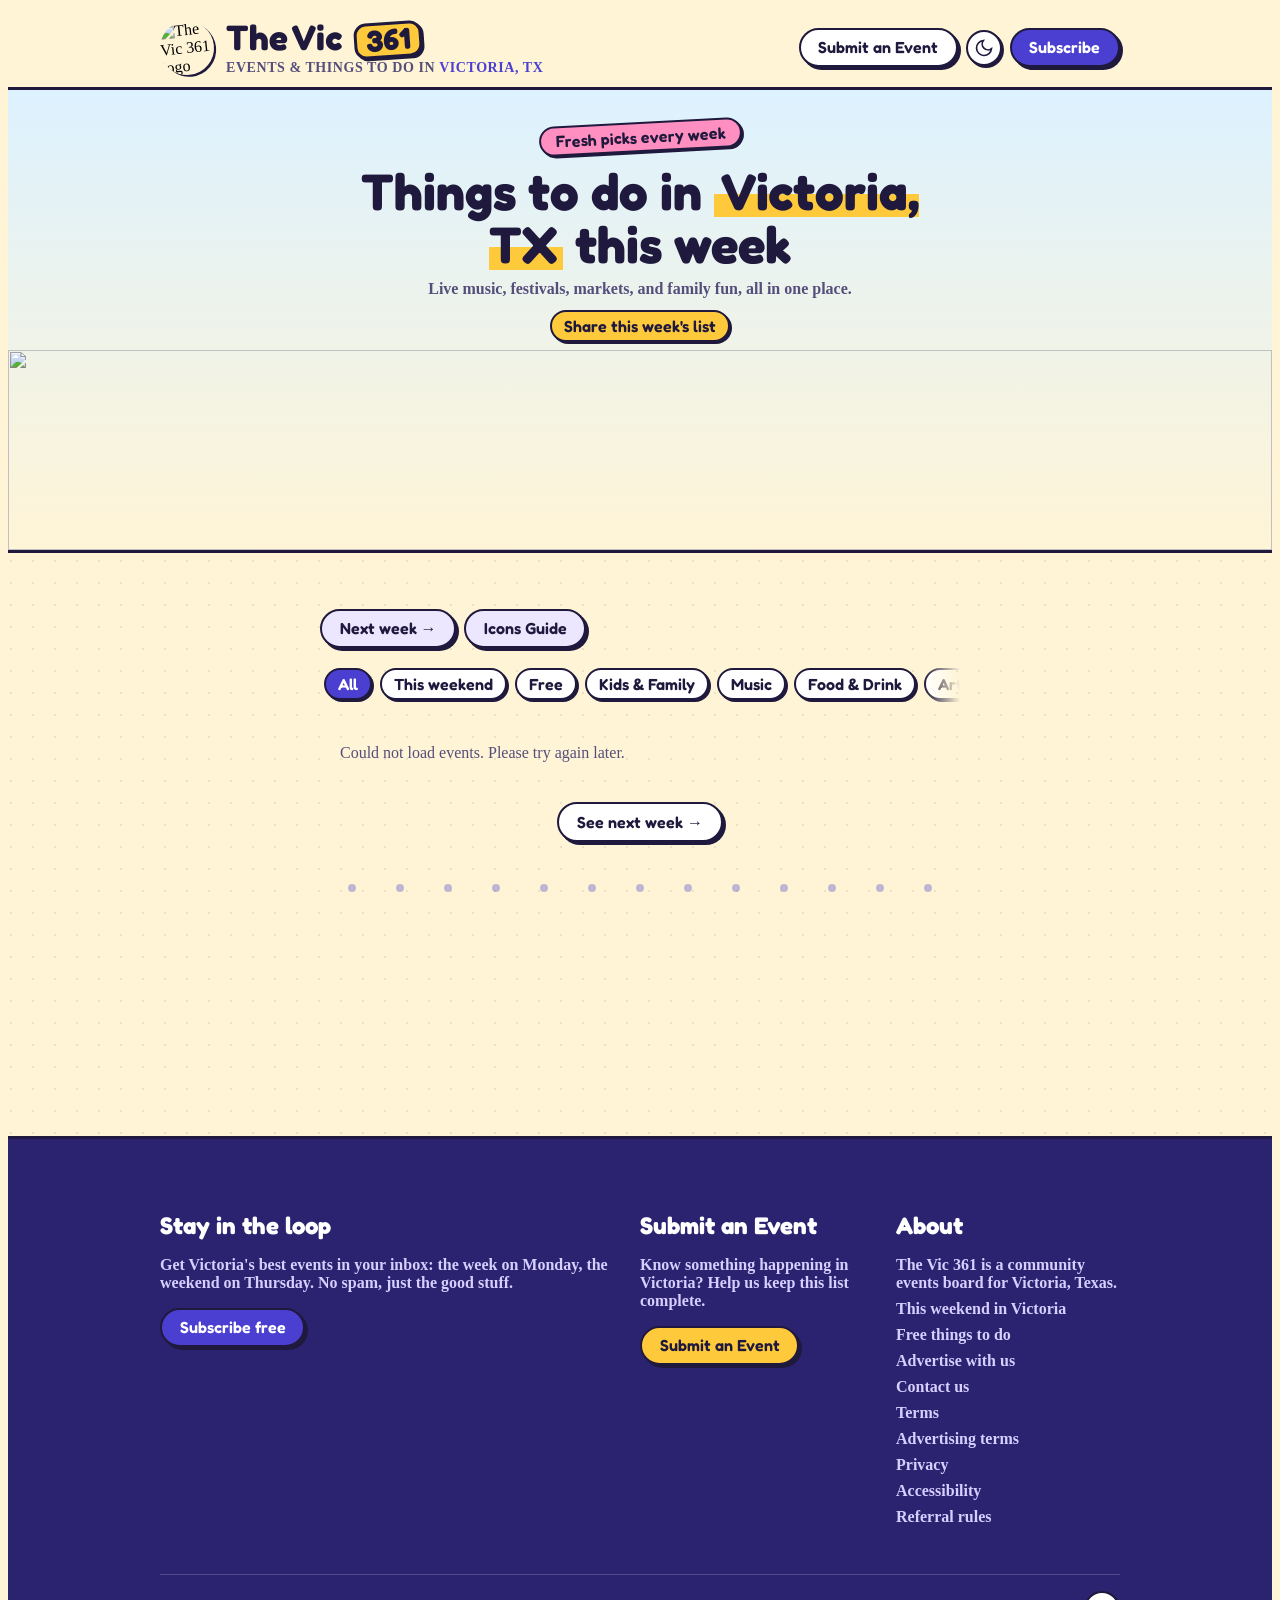
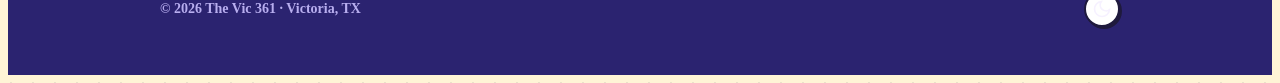
==== docs/index.html @ aa18e0d9 "Show the newsletter's reach under every signup Every page's footer signup now says "Join 840+ Victor" ====
<!DOCTYPE html>
<html lang="en">
<head>
<!-- Google tag (gtag.js); same snippet as server/seo.js GA_SNIPPET -->
<script async src="https://www.googletagmanager.com/gtag/js?id=G-52YHD3X3C2"></script>
<script>window.dataLayer=window.dataLayer||[];function gtag(){dataLayer.push(arguments);}gtag('js',new Date());(function(){var k=new URLSearchParams();new URLSearchParams(location.search).forEach(function(v,n){if(/^(utm_[a-z]+|gclid)$/.test(n))k.append(n,v);});var q=k.toString();gtag('config','G-52YHD3X3C2',{page_location:location.origin+location.pathname+(q?'?'+q:'')});})();</script>
<meta charset="UTF-8">
<meta name="viewport" content="width=device-width, initial-scale=1.0">
<title>The Vic 361 — Events & Things To Do in Victoria, TX</title>
<meta name="description" content="Find events and things to do in Victoria, TX. Live music, family activities, farmers markets, art shows, new restaurants, and more happening this week in the 361.">
<link rel="canonical" href="https://www.thevic361.com/">

<!-- Open Graph -->
<meta property="og:type" content="website">
<meta property="og:title" content="The Vic 361 — Events & Things To Do in Victoria, TX">
<meta property="og:description" content="Your guide to what's happening in Victoria, TX this week. Live music, family events, markets, art shows, and more.">
<meta property="og:url" content="https://www.thevic361.com/">
<meta property="og:site_name" content="The Vic 361">
<meta property="og:locale" content="en_US">

<!-- Twitter Card -->
<meta name="twitter:card" content="summary_large_image">
<meta name="twitter:title" content="The Vic 361 — Events & Things To Do in Victoria, TX">
<meta name="twitter:description" content="Your guide to what's happening in Victoria, TX this week.">
<meta name="twitter:image" content="https://www.thevic361.com/og-image.png">
<meta property="og:image" content="https://www.thevic361.com/og-image.png">
<meta property="og:image:width" content="1200">
<meta property="og:image:height" content="630">

<!-- Favicon -->
<link rel="icon" type="image/svg+xml" href="./favicon.svg">
<link rel="icon" type="image/png" sizes="32x32" href="./favicon-32.png">
<link rel="apple-touch-icon" sizes="180x180" href="./apple-touch-icon.png">

<!-- Fonts -->
<link rel="preconnect" href="https://fonts.googleapis.com">
<link rel="preconnect" href="https://fonts.gstatic.com" crossorigin>
<!-- Fonts load without blocking first paint; text shows in the fallback face until they arrive. -->
<link rel="stylesheet" href="https://fonts.googleapis.com/css2?family=Fredoka:wght@400..700&family=Nunito:ital,wght@0,400..900;1,400..900&display=swap" media="print" onload="this.media='all'">
<noscript><link rel="stylesheet" href="https://fonts.googleapis.com/css2?family=Fredoka:wght@400..700&family=Nunito:ital,wght@0,400..900;1,400..900&display=swap"></noscript>

<!-- Styles -->
<link rel="stylesheet" href="./base.css">
<link rel="stylesheet" href="./style.css">
<!-- Saved light/dark choice; same as server/seo.js THEME_SCRIPT -->
<script>(function(){var d=document.documentElement,K='vic361-theme';try{var t=localStorage.getItem(K);if(t==='dark'||t==='light')d.setAttribute('data-theme',t);}catch(e){}function cur(){return d.getAttribute('data-theme')||(window.matchMedia&&matchMedia('(prefers-color-scheme: dark)').matches?'dark':'light');}function label(){var l='Switch to '+(cur()==='dark'?'light':'dark')+' mode';document.querySelectorAll('[data-theme-toggle]').forEach(function(b){b.setAttribute('aria-label',l);});}document.addEventListener('click',function(e){var b=e.target&&e.target.closest&&e.target.closest('[data-theme-toggle]');if(!b)return;var n=cur()==='dark'?'light':'dark';d.setAttribute('data-theme',n);try{localStorage.setItem(K,n);}catch(e2){}label();});document.addEventListener('DOMContentLoaded',label);})();</script>
</head>
<body>
  <a class="skip-link" href="#main">Skip to content</a>

  <!-- ═══ HEADER ═══ -->
  <header class="site-header" id="site-header">
    <div class="container header-inner">
      <div class="logo-group">
        <!-- Bluebonnet badge logo (light + dark variants; CSS swaps based on theme) -->
        <img src="./logo.png" width="48" height="48" alt="The Vic 361 logo" class="site-logo site-logo--light" />
        <img src="./logo-dark.png" width="48" height="48" alt="" aria-hidden="true" class="site-logo site-logo--dark" />
        <div>
          <div class="site-title">The Vic <span>361</span></div>
          <div class="tagline">Events & Things To Do in <span class="tagline-accent">Victoria, TX</span></div>
        </div>
      </div>

      <div class="header-actions">
        <a href="/submit" class="btn btn--outline desktop-submit">Submit an Event</a>
        <a href="/submit" class="btn btn--outline mobile-submit" aria-label="Submit an event">+ Event</a>
        <button type="button" class="theme-toggle" data-theme-toggle aria-label="Switch color theme" title="Toggle dark mode">
          <svg class="theme-icon theme-icon--moon" width="20" height="20" viewBox="0 0 24 24" fill="none" stroke="currentColor" stroke-width="2" aria-hidden="true"><path d="M21 12.79A9 9 0 1 1 11.21 3 7 7 0 0 0 21 12.79z"/></svg>
          <svg class="theme-icon theme-icon--sun" width="20" height="20" viewBox="0 0 24 24" fill="none" stroke="currentColor" stroke-width="2" aria-hidden="true"><circle cx="12" cy="12" r="5"/><path d="M12 1v2M12 21v2M4.22 4.22l1.42 1.42M18.36 18.36l1.42 1.42M1 12h2M21 12h2M4.22 19.78l1.42-1.42M18.36 5.64l1.42-1.42"/></svg>
        </button>
        <a href="/subscribe" class="btn btn--primary">Subscribe</a>
      </div>
    </div>
  </header>

  <!-- ═══ BROWSE NAV ═══ (filled in by the server; see server/seo.js) -->
  <!--NAV-->

  <!-- ═══ HERO ═══ -->
  <section class="hero">
    <div class="container hero-inner">
      <span class="hero-kicker">Fresh picks every week</span>
      <h1 class="hero-title">Things to do in <mark>Victoria, TX</mark> this week</h1>
      <p class="hero-sub">Live music, festivals, markets, and family fun, all in one place.</p>
      <p class="hero-share"><button type="button" class="share-btn share-btn--list" data-share-url="https://www.thevic361.com/" data-share-text="Things to do in Victoria, TX this week" data-track="share_list">Share this week's list</button></p>
    </div>
    <img class="hero-art hero-art--day" src="./skyline.svg" width="2800" height="260" alt="" aria-hidden="true">
    <img class="hero-art hero-art--night" src="./skyline-night.svg" width="2800" height="260" alt="" aria-hidden="true" loading="lazy">
  </section>

  <!-- ═══ MAIN ═══ -->
  <main class="main-content" id="main">
    <div class="container container--narrow">

      <!-- Last updated -->
      <p class="last-updated" id="last-updated"></p>

      <!-- One row of buttons above the list: Skip to Today (app.js shows it
           when today isn't Monday), Next week, and the icon key, which opens
           as a panel over the list so the row doesn't jump. -->
      <div class="top-actions">
        <span id="skip-today-bar" hidden></span>
        <a class="btn btn--outline" href="/next-week">Next week →</a>
        <!--COMING_UP_LINK-->
      <details class="icon-guide">
        <summary class="btn btn--outline">Icons Guide</summary>
        <div class="legend-inner">
          <span class="legend-item"><svg class="ico icon" aria-hidden="true" focusable="false"><use href="./icons.svg#i-food"></use></svg> Food</span>
          <span class="legend-item"><svg class="ico icon" aria-hidden="true" focusable="false"><use href="./icons.svg#i-music"></use></svg> Music</span>
          <span class="legend-item"><svg class="ico icon" aria-hidden="true" focusable="false"><use href="./icons.svg#i-family"></use></svg> Family</span>
          <span class="legend-item"><svg class="ico icon" aria-hidden="true" focusable="false"><use href="./icons.svg#i-drinks"></use></svg> 21+</span>
          <span class="legend-item"><svg class="ico icon" aria-hidden="true" focusable="false"><use href="./icons.svg#i-arts"></use></svg> Arts</span>
          <span class="legend-item"><svg class="ico icon" aria-hidden="true" focusable="false"><use href="./icons.svg#i-shopping"></use></svg> Shopping</span>
          <span class="legend-item"><svg class="ico icon" aria-hidden="true" focusable="false"><use href="./icons.svg#i-outdoors"></use></svg> Outdoors</span>
          <span class="legend-item"><svg class="ico icon" aria-hidden="true" focusable="false"><use href="./icons.svg#i-community"></use></svg> Community</span>
          <span class="legend-item"><svg class="ico icon" aria-hidden="true" focusable="false"><use href="./icons.svg#i-free"></use></svg> Free</span>
        </div>
      </details>
      </div>

      <!-- Events rendered here by JS -->
      <div id="events-container">
        <p class="loading-message">Loading events...</p>
      </div>
      <p class="week-nav week-nav--next"><a class="btn btn--outline" href="/next-week">See next week →</a></p>

      <!-- ═══ COMING UP ═══ (big events after this week; server/seo.js renderComingUp) -->
      <!--COMING_UP-->

      <hr class="section-sep">

      <!-- ═══ NEW & NOTABLE ═══ (hidden until app.js has items for it) -->
      <section id="new-notable" hidden>
        <h2 class="section-heading">New &amp; Notable</h2>
        <ul class="notable-list" id="notable-list" role="list">
          <!-- rendered by JS -->
        </ul>
        <hr class="section-sep">
      </section>

      <!-- ═══ SPONSOR ═══ -->
      <section id="sponsor-section">
        <!-- rendered by JS -->
      </section>

    </div>
  </main>

  <!-- ═══ FOOTER ═══ -->
  <footer class="site-footer" id="subscribe">
    <div class="container">
      <div class="footer-grid">

        <div class="footer-section">
          <h3>Stay in the loop</h3>
          <p>Get Victoria's best events in your inbox: the week on Monday, the weekend on Thursday. No spam, just the good stuff.</p>
          <!--REACH-->
          <!--SIGNUP_START-->
          <a href="/subscribe" class="btn btn--primary">Subscribe free</a>
          <!--SIGNUP_END-->
        </div>

        <div class="footer-section" id="submit">
          <h3>Submit an Event</h3>
          <p>Know something happening in Victoria? Help us keep this list complete.</p>
          <a href="/submit" class="btn btn--outline">Submit an Event</a>
        </div>

        <div class="footer-section">
          <h3>About</h3>
          <ul class="footer-links" role="list">
            <li><a href="/about">The Vic 361 is a community events board for Victoria, Texas.</a></li>
            <li><a href="/this-weekend">This weekend in Victoria</a></li>
            <li><a href="/free-things-to-do">Free things to do</a></li>
            <li><a href="/advertise">Advertise with us</a></li>
            <li><a href="/contact">Contact us</a></li>
            <li><a href="/terms">Terms</a></li>
            <li><a href="/advertising-terms">Advertising terms</a></li>
            <li><a href="/privacy">Privacy</a></li>
            <li><a href="/accessibility">Accessibility</a></li>
            <li><a href="/referral-rules">Referral rules</a></li>

          </ul>
        </div>

      </div>

      <div class="footer-bottom">
        <span>&copy; <span data-year>2026</span> The Vic 361 · Victoria, TX</span>
        <button type="button" class="theme-toggle" data-theme-toggle aria-label="Switch color theme" title="Toggle dark mode">
          <svg class="theme-icon theme-icon--moon" width="20" height="20" viewBox="0 0 24 24" fill="none" stroke="currentColor" stroke-width="2" aria-hidden="true"><path d="M21 12.79A9 9 0 1 1 11.21 3 7 7 0 0 0 21 12.79z"/></svg>
          <svg class="theme-icon theme-icon--sun" width="20" height="20" viewBox="0 0 24 24" fill="none" stroke="currentColor" stroke-width="2" aria-hidden="true"><circle cx="12" cy="12" r="5"/><path d="M12 1v2M12 21v2M4.22 4.22l1.42 1.42M18.36 18.36l1.42 1.42M1 12h2M21 12h2M4.22 19.78l1.42-1.42M18.36 5.64l1.42-1.42"/></svg>
        </button>

      </div>
    </div>
  </footer>

  <script src="./app.js"></script>
  <script src="./pixel.js" defer></script>
  <script src="./track.js" defer></script>
  <script src="./turnstile.js" defer></script>
  <script src="./scrollfade.js" defer></script>
</body>
</html>
---- docs/style.css ----
/* style.css — The Vic 361 */

/* ─── TYPE SCALE ─── */
:root {
  --text-xs:   clamp(0.75rem,  0.7rem  + 0.25vw, 0.875rem);
  --text-sm:   clamp(0.875rem, 0.8rem  + 0.35vw, 1rem);
  --text-base: clamp(1rem,     0.95rem + 0.25vw, 1.125rem);
  --text-lg:   clamp(1.125rem, 1rem    + 0.75vw, 1.5rem);
  --text-xl:   clamp(1.5rem,   1.2rem  + 1.25vw, 2.25rem);
  --text-2xl:  clamp(2rem,     1.2rem  + 2.5vw,  3.5rem);

  /* SPACING */
  --space-1:  0.25rem;
  --space-2:  0.5rem;
  --space-3:  0.75rem;
  --space-4:  1rem;
  --space-5:  1.25rem;
  --space-6:  1.5rem;
  --space-8:  2rem;
  --space-10: 2.5rem;
  --space-12: 3rem;
  --space-16: 4rem;
  --space-20: 5rem;
  --space-24: 6rem;
  --space-32: 8rem;

  /* RADIUS */
  --radius-sm: 0.375rem;
  --radius-md: 0.5rem;
  --radius-lg: 0.75rem;
  --radius-xl: 1rem;
  --radius-full: 9999px;

  /* TRANSITIONS */
  --transition-interactive: 180ms cubic-bezier(0.16, 1, 0.3, 1);

  /* CONTENT WIDTHS */
  --content-narrow: 640px;
  --content-default: 760px;
  --content-wide: 960px;

  /* FONTS */
  --font-display: 'Fredoka', 'Baloo 2', 'Trebuchet MS', sans-serif;
  --font-body: 'Nunito', 'Helvetica Neue', Arial, sans-serif;
}

/* ─── LIGHT MODE (default) — Cartoon bluebonnet palette ─── */
:root, [data-theme="light"] {
  --color-bg:             #FFF4D6;
  --color-surface:        #FFFFFF;
  --color-surface-2:      #FFFFFF;
  --color-surface-offset: #FFE9B0;
  --color-divider:        #E8D9AE;
  --color-border:         #1F1A3D;

  --color-text:           #1F1A3D;
  --color-text-muted:     #554E7A;
  --color-text-faint:     #6B6490;
  --color-text-inverse:   #FFFFFF;

  --color-primary:        #4B3FD1;
  --color-primary-hover:  #3A2FB8;
  --color-primary-active: #2E2596;
  --color-primary-light:  #E6E2FF;

  --color-accent:         #FF7A3D;
  --color-accent-hover:   #F0662A;

  --color-success:        #2FA876;
  --color-warning:        #E8A317;
  --color-error:          #D93A5C;

  /* Cartoon identity: one ink color for outlines and hard drop shadows,
     plus a sticker palette (bluebonnet, sunshine, sunset, cactus, sky). */
  --ink:          #1F1A3D;
  --dot:          rgba(31, 26, 61, 0.09);
  --sun:          #FFC93C;
  --sun-light:    #FFF0BF;
  --sunset:       #FF7A3D;
  --pink:         #FF8FC0;
  --pink-light:   #FFE0EE;
  --cactus:       #3DBE8B;
  --cactus-light: #D5F5E6;
  --sky:          #8FD3FF;
  --sky-light:    #DDF2FF;
  --lilac:        #B9A6FF;
  --lilac-light:  #ECE6FF;
  --coral:        #FF8A80;
  --card:         #FFFFFF;

  --shadow-sm: 2px 2px 0 var(--ink);
  --shadow-md: 4px 4px 0 var(--ink);
  --shadow-lg: 6px 6px 0 var(--ink);
}

/* ─── DARK MODE ─── */
[data-theme="dark"] {
  --color-bg:             #17142E;
  --color-surface:        #242048;
  --color-surface-2:      #2C2756;
  --color-surface-offset: #2C2756;
  --color-divider:        #3A3468;
  --color-border:         #07051A;

  --color-text:           #F6F1FF;
  --color-text-muted:     #C4BCEB;
  --color-text-faint:     #A9A0D6;
  --color-text-inverse:   #17142E;

  --color-primary:        #9D92FF;
  --color-primary-hover:  #B3AAFF;
  --color-primary-active: #C8C1FF;
  --color-primary-light:  #332D66;

  --color-accent:         #FF9561;
  --color-accent-hover:   #FFAA7D;

  --color-success:        #5FD3A2;
  --color-warning:        #F5C04A;
  --color-error:          #FF7092;

  --ink:          #07051A;
  --dot:          rgba(255, 255, 255, 0.05);
  --sun:          #FFC93C;
  --sun-light:    #3D3420;
  --sunset:       #FF8A55;
  --pink:         #FF8FC0;
  --pink-light:   #432A48;
  --cactus:       #3DBE8B;
  --cactus-light: #1F3E3A;
  --sky:          #8FD3FF;
  --sky-light:    #22385A;
  --lilac:        #B9A6FF;
  --lilac-light:  #332D66;
  --coral:        #FF8A80;
  --card:         #242048;

  --shadow-sm: 2px 2px 0 var(--ink);
  --shadow-md: 4px 4px 0 var(--ink);
  --shadow-lg: 6px 6px 0 var(--ink);
}

/* System preference fallback */
@media (prefers-color-scheme: dark) {
  :root:not([data-theme]) {
    --color-bg:             #17142E;
    --color-surface:        #242048;
    --color-surface-2:      #2C2756;
    --color-surface-offset: #2C2756;
    --color-divider:        #3A3468;
    --color-border:         #07051A;

    --color-text:           #F6F1FF;
    --color-text-muted:     #C4BCEB;
    --color-text-faint:     #A9A0D6;
    --color-text-inverse:   #17142E;

    --color-primary:        #9D92FF;
    --color-primary-hover:  #B3AAFF;
    --color-primary-active: #C8C1FF;
    --color-primary-light:  #332D66;

    --color-accent:         #FF9561;
    --color-accent-hover:   #FFAA7D;

    --color-success:        #5FD3A2;
    --color-warning:        #F5C04A;
    --color-error:          #FF7092;

    --ink:          #07051A;
    --dot:          rgba(255, 255, 255, 0.05);
    --sun:          #FFC93C;
    --sun-light:    #3D3420;
    --sunset:       #FF8A55;
    --pink:         #FF8FC0;
    --pink-light:   #432A48;
    --cactus:       #3DBE8B;
    --cactus-light: #1F3E3A;
    --sky:          #8FD3FF;
    --sky-light:    #22385A;
    --lilac:        #B9A6FF;
    --lilac-light:  #332D66;
    --coral:        #FF8A80;
  --coral:        #FF8A80;
    --card:         #242048;

    --shadow-sm: 2px 2px 0 var(--ink);
    --shadow-md: 4px 4px 0 var(--ink);
    --shadow-lg: 6px 6px 0 var(--ink);
  }
}

/* ─── LAYOUT ─── */
.container {
  width: 100%;
  max-width: var(--content-wide);
  margin: 0 auto;
  padding-inline: var(--space-5);
}

.container--narrow {
  max-width: var(--content-narrow);
}

/* ─── HEADER ─── */
.site-header {
  position: sticky;
  top: 0;
  z-index: 50;
  background: var(--color-bg);
  border-bottom: 1px solid var(--color-divider);
  transition: box-shadow 0.3s ease;
}

.site-header.scrolled {
  box-shadow: var(--shadow-sm);
}

.header-inner {
  display: flex;
  align-items: center;
  justify-content: space-between;
  gap: var(--space-4);
  padding-block: var(--space-3);
}

.logo-group {
  display: flex;
  align-items: center;
  gap: var(--space-3);
}

.logo-group svg,
.logo-group .site-logo {
  display: inline-block;
  flex-shrink: 0;
}

.site-logo {
  width: 48px;
  height: 48px;
  object-fit: contain;
}

/* Logo theme variants — show light by default, dark when theme is dark.
   Use !important to win specificity battles with .logo-group .site-logo. */
.site-logo--dark { display: none !important; }
.site-logo--light { display: inline-block !important; }
[data-theme="dark"] .site-logo--light { display: none !important; }
[data-theme="dark"] .site-logo--dark { display: inline-block !important; }
@media (prefers-color-scheme: dark) {
  :root:not([data-theme]) .site-logo--light { display: none !important; }
  :root:not([data-theme]) .site-logo--dark { display: inline-block !important; }
}

.site-title {
  font-family: var(--font-display);
  font-size: var(--text-xl);
  font-weight: 700;
  letter-spacing: -0.02em;
  line-height: 1;
  color: var(--color-text);
  font-variation-settings: "opsz" 96, "SOFT" 100;
}

.site-title span {
  color: var(--color-primary);
}

.tagline {
  font-size: var(--text-xs);
  color: var(--color-text-muted);
  letter-spacing: 0.04em;
  text-transform: uppercase;
  font-weight: 500;
  display: block;
  margin-top: 2px;
  line-height: 1.1;
}

.tagline-accent {
  color: var(--color-primary);
  font-weight: 600;
}

.header-actions {
  display: flex;
  align-items: center;
  gap: var(--space-2);
}

.btn {
  display: inline-flex;
  align-items: center;
  gap: var(--space-2);
  padding: var(--space-2) var(--space-4);
  border-radius: var(--radius-md);
  font-size: var(--text-sm);
  font-weight: 600;
  text-decoration: none;
  white-space: nowrap;
  line-height: 1.3;
}

.btn--primary {
  background: var(--color-primary);
  color: var(--color-text-inverse);
}

.btn--primary:hover {
  background: var(--color-primary-hover);
}

.btn--outline {
  border: 1px solid var(--color-border);
  color: var(--color-text);
  background: transparent;
}

.btn--outline:hover {
  border-color: var(--color-primary);
  color: var(--color-primary);
}

.btn--ghost {
  color: var(--color-text-muted);
  padding: var(--space-2);
}

.btn--ghost:hover {
  color: var(--color-primary);
}

.theme-toggle {
  display: flex;
  align-items: center;
  justify-content: center;
  width: 36px;
  height: 36px;
  border-radius: var(--radius-md);
  color: var(--color-text-muted);
  background: transparent;
}

.theme-toggle:hover {
  color: var(--color-primary);
  background: var(--color-surface-offset);
}

/* ─── ICON LEGEND ─── */
.icon-legend {
  background: var(--color-surface);
  border-bottom: 1px solid var(--color-divider);
  padding-block: var(--space-2);
  position: sticky;
  top: var(--header-height, 56px);
  z-index: 40;
}

.legend-label {
  font-size: var(--text-xs);
  font-weight: 600;
  color: var(--color-text);
  text-align: center;
  margin-bottom: var(--space-1);
}

@media (min-width: 640px) {
  .legend-label { display: none; }
  .legend-inner::before {
    content: "Icon Guide:";
    font-weight: 600;
    color: var(--color-text);
    margin-right: var(--space-1);
    white-space: nowrap;
  }
}

.legend-inner {
  display: flex;
  flex-wrap: wrap;
  align-items: center;
  justify-content: center;
  gap: var(--space-2) var(--space-3);
  font-size: var(--text-xs);
  color: var(--color-text-muted);
}

@media (min-width: 640px) {
  .legend-inner {
    justify-content: flex-start;
  }
}

.legend-item {
  display: flex;
  align-items: center;
  gap: var(--space-1);
  white-space: nowrap;
}

.legend-item .icon {
  font-size: 0.9rem;
  line-height: 1;
}

/* ─── MAIN CONTENT ─── */
.main-content {
  padding-block: var(--space-8);
  /* A long unbroken token (a pasted ticket URL) would push event lists and
     pages sideways on a phone. */
  overflow-wrap: anywhere;
}

/* ─── DAY SECTIONS ─── */
.day-section {
  margin-bottom: var(--space-10);
}

.day-header {
  display: flex;
  align-items: baseline;
  gap: var(--space-3);
  margin-bottom: var(--space-4);
  padding-bottom: var(--space-2);
  border-bottom: 2px solid var(--color-primary);
}

.day-name {
  font-family: var(--font-display);
  font-size: var(--text-lg);
  font-weight: 700;
  color: var(--color-text);
}

.day-date {
  font-size: var(--text-sm);
  color: var(--color-text-muted);
}

.today-badge {
  display: inline-flex;
  align-items: center;
  padding: var(--space-1) var(--space-3);
  background: var(--color-primary);
  color: var(--color-text-inverse);
  font-size: var(--text-xs);
  font-weight: 700;
  border-radius: var(--radius-full);
  text-transform: uppercase;
  letter-spacing: 0.05em;
}

/* ─── EVENT ENTRIES ─── */
.event-list {
  list-style: none;
  padding: 0;
}

.event-entry {
  display: flex;
  align-items: flex-start;
  gap: var(--space-3);
  padding: var(--space-2) 0;
  border-bottom: 1px solid var(--color-divider);
  line-height: 1.5;
  font-size: var(--text-sm);
}

.event-entry:last-child {
  border-bottom: none;
}

.event-icons {
  display: flex;
  flex-wrap: wrap;
  gap: var(--space-1);
  font-size: 1rem;
  flex-shrink: 0;
  padding-top: 0.15em;
  width: 3.5rem;
  align-content: flex-start;
}

.event-details {
  flex: 1;
  min-width: 0;
}

.event-time {
  font-weight: 700;
  color: var(--color-primary);
  font-size: var(--text-xs);
  letter-spacing: 0.02em;
  text-transform: uppercase;
}

.event-name {
  font-weight: 600;
  color: var(--color-text);
}

.event-name a {
  color: inherit;
  text-decoration: none;
}

.event-name a:hover {
  color: var(--color-primary);
  text-decoration: underline;
}

.event-venue {
  color: var(--color-text-muted);
}

.event-venue a {
  color: var(--color-text-muted);
  text-decoration: underline;
  text-decoration-color: var(--color-border);
  text-underline-offset: 2px;
}

.event-venue a:hover {
  color: var(--color-primary);
  text-decoration-color: var(--color-primary);
}

.event-desc {
  color: var(--color-text-faint);
  font-size: var(--text-xs);
  margin-top: 2px;
  line-height: 1.4;
}

.badge {
  display: inline-flex;
  align-items: center;
  padding: 0.1em 0.5em;
  border-radius: var(--radius-sm);
  font-size: var(--text-xs);
  font-weight: 700;
  text-transform: uppercase;
  letter-spacing: 0.04em;
  vertical-align: middle;
  line-height: 1.4;
}

.badge--free {
  background: var(--color-primary-light);
  color: var(--color-primary);
}

.badge--new {
  background: var(--color-accent);
  color: #fff;
}

.badge--coming {
  background: var(--color-primary);
  color: var(--color-text-inverse);
}

/* ─── EMPTY STATE ─── */
.empty-state {
  padding: var(--space-4) 0;
  color: var(--color-text-faint);
  font-size: var(--text-sm);
  font-style: italic;
}

.empty-state a {
  color: var(--color-primary);
  text-decoration: underline;
  font-style: normal;
}

/* ─── NEW & NOTABLE ─── */
.section-heading {
  font-family: var(--font-display);
  font-size: var(--text-xl);
  font-weight: 700;
  color: var(--color-text);
  margin-bottom: var(--space-4);
  padding-bottom: var(--space-2);
  border-bottom: 2px solid var(--color-accent);
}

.notable-list {
  list-style: none;
  padding: 0;
}

.notable-entry {
  display: flex;
  align-items: flex-start;
  gap: var(--space-3);
  padding: var(--space-3) 0;
  border-bottom: 1px solid var(--color-divider);
}

.notable-entry:last-child {
  border-bottom: none;
}

.notable-icon {
  font-size: 1.25rem;
  flex-shrink: 0;
  padding-top: 0.1em;
}

.notable-details {
  flex: 1;
}

.notable-name {
  font-weight: 600;
  color: var(--color-text);
}

.notable-desc {
  color: var(--color-text-muted);
  font-size: var(--text-sm);
  margin-top: var(--space-1);
}

/* ─── SPONSOR ─── */
.sponsor-block {
  margin-block: var(--space-8);
  padding: var(--space-5);
  background: var(--color-surface);
  border: 1px solid var(--color-divider);
  border-radius: var(--radius-lg);
}

.sponsor-label {
  font-size: var(--text-xs);
  text-transform: uppercase;
  letter-spacing: 0.08em;
  color: var(--color-text-faint);
  font-weight: 600;
  margin-bottom: var(--space-2);
}

.sponsor-name {
  font-family: var(--font-display);
  font-size: var(--text-lg);
  font-weight: 700;
  color: var(--color-text);
  margin-bottom: var(--space-2);
}

.sponsor-text {
  color: var(--color-text-muted);
  font-size: var(--text-sm);
  margin-bottom: var(--space-3);
}

.sponsor-address {
  color: var(--color-text-faint);
  font-size: var(--text-xs);
  margin-bottom: var(--space-3);
}

/* An unsold week's slot (houseAdHtml in server/seo.js): dashed, so it
   reads as an open spot rather than someone's ad. */
.sponsor-block--house {
  border: 2px dashed var(--color-primary);
  background: var(--color-primary-light);
}
.sponsor-block--house .sponsor-text { color: var(--color-text); }

/* "Make it a Vic's Pick" under a day with spots left (pickPromptHtml). */
.pick-prompt {
  margin: var(--space-2) 0 var(--space-1);
  font-size: var(--text-xs);
  color: var(--color-text-faint);
  text-align: center;
}
.pick-prompt a { color: var(--color-primary); font-weight: 600; }

/* ─── FOOTER ─── */
.site-footer {
  background: var(--color-surface);
  border-top: 1px solid var(--color-divider);
  padding-block: clamp(var(--space-8), 4vw, var(--space-12));
  overflow-x: hidden;
}

.footer-grid {
  display: grid;
  grid-template-columns: 1fr;
  gap: var(--space-8);
  width: 100%;
  overflow-x: hidden;
}

@media (min-width: 640px) {
  .footer-grid {
    grid-template-columns: 1fr 1fr;
  }
}

@media (min-width: 900px) {
  .footer-grid {
    grid-template-columns: 2fr 1fr 1fr;
  }
  /* Server-rendered pages add a Policies column (seo.js footerHtml). */
  .footer-grid--4 {
    grid-template-columns: 2fr 1fr 1fr 1fr;
  }
}

.footer-section {
  min-width: 0;
  overflow-x: hidden;
}

.footer-section h2,
.footer-section h3 {
  font-family: var(--font-display);
  font-size: var(--text-lg);
  font-weight: 700;
  color: var(--color-text);
  margin-bottom: var(--space-3);
}

.footer-section p {
  color: var(--color-text-muted);
  font-size: var(--text-sm);
  margin-bottom: var(--space-4);
}

.subscribe-form {
  display: flex;
  gap: var(--space-2);
}

.subscribe-form input {
  flex: 1;
  min-width: 0;
  padding: var(--space-2) var(--space-3);
  border: 1px solid var(--color-border);
  border-radius: var(--radius-md);
  background: var(--color-surface-2);
  font-size: var(--text-sm);
}

.subscribe-form input::placeholder {
  color: var(--color-text-faint);
}

.subscribe-form input:focus {
  outline: none;
  border-color: var(--color-primary);
  box-shadow: 0 0 0 3px var(--color-primary-light);
}

.footer-links {
  list-style: none;
  padding: 0;
}

.footer-links li {
  margin-bottom: var(--space-2);
}

.footer-links a {
  color: var(--color-text-muted);
  text-decoration: none;
  font-size: var(--text-sm);
}

.footer-links a:hover {
  color: var(--color-primary);
}

.footer-bottom {
  margin-top: var(--space-8);
  padding-top: var(--space-4);
  border-top: 1px solid var(--color-divider);
  display: flex;
  flex-wrap: wrap;
  justify-content: space-between;
  align-items: center;
  gap: var(--space-3);
  font-size: var(--text-xs);
  color: var(--color-text-faint);
}

.footer-bottom a {
  color: var(--color-text-faint);
  text-decoration: underline;
  text-underline-offset: 2px;
}

.footer-bottom a:hover {
  color: var(--color-primary);
}

/* ─── SEPARATOR ─── */
.section-sep {
  border: none;
  border-top: 1px solid var(--color-divider);
  margin-block: var(--space-8);
}

/* ─── MOBILE NAV ─── */
.mobile-submit {
  display: none;
}

@media (max-width: 639px) {
  .header-inner {
    flex-wrap: nowrap;
  }
  .header-actions {
    margin-left: auto;
    flex-shrink: 0;
  }
  .desktop-submit {
    display: none;
  }
  .mobile-submit {
    display: inline-flex;
  }
  .subscribe-form {
    flex-direction: column;
  }
  .subscribe-form .btn {
    width: 100%;
    justify-content: center;
  }
}

/* ─── LAST UPDATED ─── */
.last-updated {
  font-size: var(--text-xs);
  color: var(--color-text-faint);
  text-align: center;
  margin-bottom: var(--space-6);
}

/* ─── LOADING STATE ─── */
.loading-message {
  text-align: center;
  padding: var(--space-12) 0;
  color: var(--color-text-muted);
  font-size: var(--text-sm);
}

/* ─── GENTLE ENTRANCE ─── */
@keyframes fadeUp {
  from { opacity: 0; transform: translateY(8px); }
  to { opacity: 1; transform: translateY(0); }
}

.day-section {
  animation: fadeUp 0.4s ease both;
}

.day-section:nth-child(2) { animation-delay: 0.05s; }
.day-section:nth-child(3) { animation-delay: 0.1s; }
.day-section:nth-child(4) { animation-delay: 0.15s; }
.day-section:nth-child(5) { animation-delay: 0.2s; }
.day-section:nth-child(6) { animation-delay: 0.25s; }
.day-section:nth-child(7) { animation-delay: 0.3s; }

/* ─── Server-rendered pages (server/seo.js) ─── */
a.logo-group { color: inherit; text-decoration: none; }

.browse-nav {
  border-bottom: 1px solid var(--color-divider);
  background: var(--color-surface);
}
.browse-inner {
  display: flex;
  gap: var(--space-2);
  overflow-x: auto;
  padding-block: var(--space-2);
  scrollbar-width: none;
}
.browse-inner::-webkit-scrollbar { display: none; }
/* Sideways-scrolling rows fade at an edge with more to scroll that way
   (docs/scrollfade.js sets --fade-l / --fade-r). */
.browse-inner, .event-filters {
  --fade-l: 0px;
  --fade-r: 36px;
  -webkit-mask-image: linear-gradient(to right, transparent 0, #000 var(--fade-l), #000 calc(100% - var(--fade-r)), transparent 100%);
  mask-image: linear-gradient(to right, transparent 0, #000 var(--fade-l), #000 calc(100% - var(--fade-r)), transparent 100%);
}
/* Wide screens: the browse links are centered and wrap to a second line
   if they ever need to, instead of scrolling (phones keep the swipeable,
   faded row). */
@media (min-width: 900px) {
  .browse-inner { flex-wrap: wrap; justify-content: center; column-gap: 0; overflow-x: visible; -webkit-mask-image: none; mask-image: none; }
  .browse-nav .browse-inner > a { padding-inline: var(--space-2); }
}
.browse-nav a {
  flex: none;
  padding: var(--space-1) var(--space-3);
  border: 1px solid var(--color-border);
  border-radius: 999px;
  font-size: var(--text-sm);
  color: var(--color-text);
  text-decoration: none;
  white-space: nowrap;
}
.browse-nav a:hover { border-color: var(--color-primary); color: var(--color-primary); }
/* The business link reads as the odd one out, not another event filter. */
.browse-nav a.browse-biz { border-style: dashed; color: var(--color-primary); font-weight: 600; }
.browse-nav a[aria-current="page"] {
  background: var(--color-primary);
  border-color: var(--color-primary);
  color: var(--color-text-inverse);
}

.page-title {
  font-family: var(--font-display);
  font-size: var(--text-2xl);
  line-height: 1.1;
  margin: var(--space-6) 0 var(--space-3);
}
.page-lead {
  font-size: var(--text-lg);
  color: var(--color-text-muted);
  margin-bottom: var(--space-8);
}
.breadcrumbs {
  font-size: var(--text-sm);
  color: var(--color-text-muted);
  margin-top: var(--space-6);
}
.breadcrumbs a { color: inherit; }
.event-facts {
  display: grid;
  grid-template-columns: max-content 1fr;
  gap: var(--space-2) var(--space-4);
  margin-bottom: var(--space-6);
}
.event-facts dt { font-weight: 600; }
.event-facts dd { margin: 0; }
.event-about { margin-bottom: var(--space-6); }
.page-cta {
  margin-top: var(--space-10);
  padding-top: var(--space-6);
  border-top: 1px solid var(--color-divider);
  color: var(--color-text-muted);
}
.page-actions { margin-bottom: var(--space-10); }
.past-notice {
  padding: var(--space-3) var(--space-4);
  border: 1px solid var(--color-border);
  border-radius: 8px;
  background: var(--color-surface-offset);
  margin-bottom: var(--space-6);
}
.ad-packages {
  display: grid;
  grid-template-columns: repeat(auto-fit, minmax(200px, 1fr));
  gap: var(--space-4);
  margin-bottom: var(--space-8);
}
.ad-package {
  border: 1px solid var(--color-border);
  border-radius: 10px;
  background: var(--color-surface);
  padding: var(--space-5);
}
.ad-package h2 { font-family: var(--font-display); font-size: var(--text-lg); margin: 0 0 var(--space-1); }
.ad-price { font-weight: 700; color: var(--color-primary); margin: 0 0 var(--space-3); }
.ad-package ul { margin: 0; padding-left: 1.1em; display: grid; gap: var(--space-2); font-size: var(--text-sm); }
.event-entry--featured {
  background: var(--color-primary-light);
  border-radius: 8px;
  padding-inline: var(--space-3);
}
.badge--featured {
  background: var(--color-primary);
  color: var(--color-text-inverse);
}
.sponsor-section { margin-top: var(--space-8); }

/* ─── Filters, venues, sharing ─── */
.event-filters {
  display: flex;
  gap: var(--space-2);
  overflow-x: auto;
  padding-bottom: var(--space-2);
  margin-bottom: var(--space-4);
  scrollbar-width: none;
}
.event-filters::-webkit-scrollbar { display: none; }
.filter-chip {
  flex: none;
  font: inherit;
  font-size: var(--text-sm);
  padding: var(--space-1) var(--space-3);
  border: 1px solid var(--color-border);
  border-radius: 999px;
  background: var(--color-surface);
  color: var(--color-text);
  cursor: pointer;
}
.filter-chip[aria-pressed="true"] {
  background: var(--color-primary);
  border-color: var(--color-primary);
  color: var(--color-text-inverse);
}
.filter-chip:focus-visible, .share-btn:focus-visible { outline: 2px solid var(--color-primary); outline-offset: 2px; }
.event-actions, .venue-links { display: flex; flex-wrap: wrap; gap: var(--space-2); margin-bottom: var(--space-4); }
.share-row { display: flex; flex-wrap: wrap; align-items: center; gap: var(--space-2); margin-bottom: var(--space-8); }
.share-label { font-size: var(--text-sm); color: var(--color-text-muted); }
.share-btn {
  font: inherit;
  font-size: var(--text-sm);
  padding: var(--space-1) var(--space-3);
  border: 1px solid var(--color-border);
  border-radius: 999px;
  background: none;
  color: var(--color-text);
  text-decoration: none;
  cursor: pointer;
}
.venue-more { margin-bottom: var(--space-8); }
.venue-index { list-style: none; padding: 0; margin: 0 0 var(--space-8); display: grid; gap: var(--space-2); }
.venue-index li { display: flex; flex-wrap: wrap; gap: var(--space-2); align-items: baseline; padding: var(--space-2) 0; border-bottom: 1px solid var(--color-divider); }
.venue-meta { font-size: var(--text-sm); color: var(--color-text-muted); }

/* ─── Newsletter signup (server/newsletter.js) ─── */
.signup-form { display: flex; flex-wrap: wrap; gap: var(--space-2); max-width: 480px; }
.signup-form input[type="email"] {
  flex: 1 1 220px;
  min-width: 0;
  font: inherit;
  padding: var(--space-2) var(--space-3);
  border: 1px solid var(--color-border);
  border-radius: 999px;
  background: var(--color-surface);
  color: var(--color-text);
}
.signup-msg { flex-basis: 100%; margin: 0; font-size: var(--text-sm); color: var(--color-text-muted); min-height: 1.2em; }
/* After a successful signup only the confirmation shows, big enough to notice. */
.signup-form.is-done input, .signup-form.is-done button { display: none; }
.signup-form.is-done .signup-msg { font-size: var(--text-base); font-weight: 800; color: inherit; padding: var(--space-2) 0; }
.hp-field { display: none; }
.visually-hidden { position: absolute; width: 1px; height: 1px; padding: 0; margin: -1px; overflow: hidden; clip: rect(0 0 0 0); white-space: nowrap; border: 0; }

/* ─── Sponsor checkout (server/sponsors.js) ─── */
.ad-buy { margin-top: var(--space-3); align-self: flex-start; }
.co-form { display: grid; gap: var(--space-3); max-width: 560px; }
.co-field { display: grid; gap: var(--space-1); }
.co-field label { font-weight: 600; }
.co-field input, .co-field select, .co-field textarea {
  font: inherit;
  padding: var(--space-2) var(--space-3);
  border: 1px solid var(--color-border);
  border-radius: 8px;
  background: var(--color-surface);
  color: var(--color-text);
}
.co-field [aria-invalid="true"] { border-color: #c0392b; }
.co-hint { font-size: var(--text-sm); color: var(--color-text-muted); margin: 0; }
.co-error { font-size: var(--text-sm); color: #c0392b; margin: 0; }
.co-error--form { font-size: var(--text-base); font-weight: 600; }

/* ═══════════════════════════════════════════════════════════════════════
   CARTOON IDENTITY
   Thick ink outlines, hard offset shadows, sticker colors, rounded type.
   Layered last so it restyles the components above without touching
   their markup (docs/app.js and server/seo.js render the same classes).
   ═══════════════════════════════════════════════════════════════════════ */

body {
  background-color: var(--color-bg);
  background-image: radial-gradient(var(--dot) 1.3px, transparent 1.4px);
  background-size: 22px 22px;
}

h1, h2, h3, .day-name, .section-heading, .page-title, .site-title, .sponsor-name {
  font-family: var(--font-display);
  letter-spacing: 0;
}

/* ─── Header ─── */
.site-header {
  background: var(--color-bg);
  border-bottom: 3px solid var(--ink);
}
.site-header.scrolled { box-shadow: 0 3px 0 var(--ink); }

.logo-group .site-logo {
  width: 54px;
  height: 54px;
  border-radius: 50%;
  box-shadow: var(--shadow-sm);
  transform: rotate(-6deg);
  transition: transform 300ms cubic-bezier(.34, 1.56, .64, 1);
}
.logo-group:hover .site-logo { transform: rotate(8deg) scale(1.06); }

.site-title {
  font-size: var(--text-xl);
  font-weight: 700;
  font-variation-settings: normal;
  white-space: nowrap;
}
.site-title span {
  display: inline-block;
  margin-left: 0.1em;
  padding: 0 0.3em;
  color: var(--ink);
  background: var(--sun);
  border: 3px solid var(--ink);
  border-radius: 0.4em;
  box-shadow: var(--shadow-sm);
  transform: rotate(-4deg);
  font-size: 0.85em;
}
.tagline { font-weight: 700; color: var(--color-text-muted); }
.tagline-accent { color: var(--color-primary); font-weight: 800; }

/* ─── Buttons: chunky, press down on click ─── */
.btn {
  font-family: var(--font-display);
  font-weight: 600;
  font-size: var(--text-sm);
  padding: 0.45em 1.1em;
  border: 2.5px solid var(--ink);
  border-radius: 999px;
  box-shadow: 3px 3px 0 var(--ink);
  transition: transform 120ms ease, box-shadow 120ms ease, background 150ms ease;
}
.btn:hover { transform: translate(-1px, -1px); box-shadow: 4px 4px 0 var(--ink); }
.btn:active { transform: translate(2px, 2px); box-shadow: 1px 1px 0 var(--ink); }
.btn--primary { background: var(--color-primary); color: var(--color-text-inverse); }
.btn--primary:hover { background: var(--color-primary-hover); }
.btn--outline { background: var(--card); color: var(--color-text); border-color: var(--ink); }
.btn--outline:hover { background: var(--sun); color: var(--ink); border-color: var(--ink); }
.btn--ghost { border-color: transparent; box-shadow: none; }
.btn--ghost:hover { box-shadow: none; }

.theme-toggle {
  border: 2.5px solid var(--ink);
  border-radius: 50%;
  background: var(--card);
  color: var(--color-text);
  box-shadow: 2px 2px 0 var(--ink);
}
.theme-toggle:hover { background: var(--sun); color: var(--ink); }

/* ─── Icon legend + browse nav ─── */
.icon-legend {
  background: var(--card);
  border-bottom: 3px solid var(--ink);
}
.legend-inner { font-weight: 700; }
.legend-inner::before { font-family: var(--font-display); }

.browse-nav {
  background: var(--color-surface-offset);
  border-bottom: 3px solid var(--ink);
}
.browse-inner { padding-block: var(--space-3); padding-inline: var(--space-1); }
.browse-nav a, .filter-chip, .share-btn {
  font-family: var(--font-display);
  font-weight: 600;
  border: 2.5px solid var(--ink);
  border-radius: 999px;
  background: var(--card);
  color: var(--color-text);
  box-shadow: 2px 2px 0 var(--ink);
  transition: transform 120ms ease, box-shadow 120ms ease, background 150ms ease;
}
.browse-nav a:hover, .filter-chip:hover, .share-btn:hover {
  border-color: var(--ink);
  color: var(--ink);
  background: var(--sun);
  transform: translate(-1px, -1px);
  box-shadow: 3px 3px 0 var(--ink);
}
.browse-nav a[aria-current="page"], .filter-chip[aria-pressed="true"] {
  background: var(--color-primary);
  border-color: var(--ink);
  color: var(--color-text-inverse);
}
.event-filters { padding: var(--space-1) var(--space-1) var(--space-3); }

/* ─── Homepage hero ─── */
.hero {
  position: relative;
  border-bottom: 3px solid var(--ink);
  background: linear-gradient(180deg, var(--sky-light) 0%, var(--color-bg) 100%);
  overflow: hidden;
}
.hero-inner { text-align: center; padding-top: var(--space-8); }
.hero-kicker {
  display: inline-block;
  font-family: var(--font-display);
  font-weight: 600;
  font-size: var(--text-sm);
  padding: 0.2em 0.9em;
  background: var(--pink);
  color: var(--ink);
  border: 2.5px solid var(--ink);
  border-radius: 999px;
  box-shadow: 2px 2px 0 var(--ink);
  transform: rotate(-3deg);
}
/* Dark mode: a night sky, and the skyline swaps the sun for the moon. */
[data-theme="dark"] .hero { background: linear-gradient(180deg, #1B1640 0%, #2E2766 60%, #4A3D96 100%); }
@media (prefers-color-scheme: dark) {
  :root:not([data-theme]) .hero { background: linear-gradient(180deg, #1B1640 0%, #2E2766 60%, #4A3D96 100%); }
}
[data-theme="dark"] .hero-sub { color: #F6F1FF; }
@media (prefers-color-scheme: dark) { :root:not([data-theme]) .hero-sub { color: #F6F1FF; } }
.hero-title {
  font-size: clamp(2rem, 1.4rem + 2.6vw, 3.2rem);
  font-weight: 700;
  line-height: 1.05;
  margin: var(--space-3) auto var(--space-2);
  max-width: 20ch;
  color: var(--color-text);
}
.hero-title mark {
  background: linear-gradient(transparent 55%, var(--sun) 55%, var(--sun) 92%, transparent 92%);
  color: inherit;
  padding: 0 0.1em;
}
.hero-sub { margin: 0 auto var(--space-2); color: var(--color-text-muted); font-weight: 700; }
/* skyline.svg is extra wide (hills and river run far past the town), so
   object-fit: cover just reveals more countryside on wide screens. The
   height tracks the town's 1200:260 shape on phones so it never crops. */
.hero-art {
  display: block;
  width: 100%;
  height: min(21.7vw, 200px);
  margin-top: var(--space-2);
  object-fit: cover;
  object-position: center bottom;
}

/* ─── Day cards ─── */
.day-section {
  background: var(--card);
  border: 3px solid var(--ink);
  border-radius: 20px;
  box-shadow: var(--shadow-lg);
  margin-bottom: var(--space-8);
  overflow: hidden;
  --day: var(--sun);
  --day-light: var(--sun-light);
}
.day-section:nth-of-type(7n+2) { --day: var(--sky);    --day-light: var(--sky-light); }
.day-section:nth-of-type(7n+3) { --day: var(--pink);   --day-light: var(--pink-light); }
.day-section:nth-of-type(7n+4) { --day: var(--cactus); --day-light: var(--cactus-light); }
.day-section:nth-of-type(7n+5) { --day: var(--sunset); --day-light: var(--sun-light); }
.day-section:nth-of-type(7n+6) { --day: var(--lilac);  --day-light: var(--lilac-light); }
.day-section:nth-of-type(7n+7) { --day: var(--coral);  --day-light: var(--pink-light); }
/* By weekday when the markup says (server/seo.js dayClass, docs/app.js), so
   Saturday is lilac on the site and in the newsletter wherever it sits. */
.day-section.day--d0 { --day: var(--sun);    --day-light: var(--sun-light); }
.day-section.day--d1 { --day: var(--sky);    --day-light: var(--sky-light); }
.day-section.day--d2 { --day: var(--pink);   --day-light: var(--pink-light); }
.day-section.day--d3 { --day: var(--cactus); --day-light: var(--cactus-light); }
.day-section.day--d4 { --day: var(--sunset); --day-light: var(--sun-light); }
.day-section.day--d5 { --day: var(--lilac);  --day-light: var(--lilac-light); }
.day-section.day--d6 { --day: var(--coral);  --day-light: var(--pink-light); }

.day-header {
  margin: 0;
  padding: var(--space-3) var(--space-5);
  background: var(--day);
  border-bottom: 3px solid var(--ink);
  align-items: center;
  flex-wrap: wrap;
}
.day-name { font-size: var(--text-xl); font-weight: 700; color: var(--ink); line-height: 1; }
.day-date {
  font-family: var(--font-display);
  font-weight: 600;
  color: var(--ink);
  background: #fff;
  border: 2.5px solid var(--ink);
  border-radius: 999px;
  padding: 0.05em 0.7em;
}
.today-badge {
  margin-left: var(--space-2);
  vertical-align: middle;
  font-family: var(--font-display);
  font-size: var(--text-sm);
  background: var(--pink);
  color: var(--ink);
  border: 2.5px solid var(--ink);
  border-radius: 999px;
  box-shadow: 2px 2px 0 var(--ink);
  transform: rotate(-6deg);
  animation: wiggle 2.4s ease-in-out infinite;
}
@keyframes wiggle {
  0%, 85%, 100% { transform: rotate(-6deg); }
  90% { transform: rotate(6deg) scale(1.08); }
  95% { transform: rotate(-10deg); }
}

.event-list { padding: var(--space-2) var(--space-4); }
.event-entry {
  padding: var(--space-3) var(--space-2);
  border-bottom: 2px dashed var(--color-divider);
  border-radius: 12px;
  font-size: var(--text-base);
  transition: background 150ms ease;
}
.event-entry:hover { background: var(--day-light); }
.event-entry:hover .event-icons { animation: bounce 500ms ease; }
@keyframes bounce {
  0%, 100% { transform: translateY(0); }
  40% { transform: translateY(-5px); }
  70% { transform: translateY(1px); }
}
.event-icons { font-size: 1.2rem; width: 3.8rem; }
.event-time {
  display: inline-block;
  font-family: var(--font-display);
  font-weight: 600;
  font-size: var(--text-xs);
  color: var(--color-text);
  background: var(--day-light);
  border: 2px solid var(--ink);
  border-radius: 999px;
  padding: 0 0.6em;
  margin-right: 0.2em;
  text-transform: none;
}
.event-name { font-weight: 800; }
.event-name a:hover { color: var(--color-primary); text-decoration: underline wavy var(--sunset); text-underline-offset: 3px; }
.event-desc { font-size: var(--text-sm); color: var(--color-text-muted); }

.event-entry--featured {
  background: var(--sun-light);
  border: 2.5px solid var(--ink);
  box-shadow: var(--shadow-sm);
  padding-inline: var(--space-3);
  margin-block: var(--space-2);
}
.event-entry--featured:hover { background: var(--sun-light); }
/* Share icon on each event in a list (seo.js shareButton / app.js). */
.event-share {
  position: relative;
  flex-shrink: 0;
  /* Top corner, level with the time and title rather than centered on
     the whole entry (which drifts down beside long descriptions). */
  align-self: flex-start;
  margin-top: -4px;
  margin-right: -4px;
  display: inline-grid;
  place-items: center;
  width: 40px;
  height: 40px;
  padding: 0;
  border: 2px solid transparent;
  border-radius: 999px;
  background: none;
  color: var(--color-text);
  cursor: pointer;
  transition: background 150ms ease, color 150ms ease, border-color 150ms ease;
}
.event-share:hover { color: var(--ink); background: var(--sun); border-color: var(--ink); }
.event-share:focus-visible { outline: 2px solid var(--color-primary); outline-offset: 2px; }
.event-share.is-copied::after {
  content: 'Copied';
  position: absolute;
  right: 0;
  bottom: calc(100% + 4px);
  padding: 2px 8px;
  border-radius: 999px;
  background: var(--ink);
  color: #fff;
  font-family: var(--font-display);
  font-size: var(--text-xs);
  white-space: nowrap;
}
.badge {
  font-family: var(--font-display);
  font-weight: 600;
  border: 2px solid var(--ink);
  border-radius: 999px;
  padding: 0 0.6em;
  letter-spacing: 0.02em;
}
.badge--featured { background: var(--sunset); color: var(--ink); }
.badge--featured::before { content: "★ "; }
.badge--free { background: var(--cactus-light); color: var(--color-text); }
.badge--new { background: var(--cactus); color: var(--ink); }
.badge--coming { background: var(--lilac); color: var(--ink); }
.badge--nearby { background: var(--sky-light); color: var(--color-text); }
/* A paid pick's "#ad" at the end of its description (seo.js adTag). */
.event-ad { color: var(--color-text-muted); font-size: var(--text-xs); white-space: nowrap; }

/* ─── Coming up (server/seo.js renderComingUp) ─── */
.coming-up { margin-top: var(--space-6); }
.coming-sub { margin: 0 0 var(--space-3); color: var(--color-text-muted); font-size: var(--text-sm); }
.coming-list {
  list-style: none;
  margin: 0;
  padding: 0;
  display: grid;
  grid-template-columns: repeat(auto-fill, minmax(min(100%, 240px), 1fr));
  gap: var(--space-3);
}
.coming-item a {
  display: flex;
  flex-direction: column;
  gap: 2px;
  height: 100%;
  padding: var(--space-3) var(--space-4);
  border: 2.5px solid var(--ink);
  border-radius: 16px;
  background: var(--card);
  box-shadow: var(--shadow-sm);
  color: var(--color-text);
  text-decoration: none;
  transition: transform 120ms ease, background 150ms ease;
}
.coming-item a:hover { background: var(--sun-light); transform: translate(-1px, -1px); }
.coming-item a:focus-visible { outline: 2px solid var(--color-primary); outline-offset: 2px; }
.coming-date {
  align-self: flex-start;
  font-family: var(--font-display);
  font-weight: 600;
  font-size: var(--text-xs);
  background: var(--lilac);
  color: var(--ink);
  border: 2px solid var(--ink);
  border-radius: 999px;
  padding: 0 0.6em;
}
.coming-name { font-family: var(--font-display); font-weight: 700; font-size: var(--text-base); line-height: 1.25; margin-top: 4px; }
.coming-where { font-size: var(--text-sm); color: var(--color-text-muted); }
.coming-more { margin-top: var(--space-3); }
.coming-more > summary { display: inline-flex; list-style: none; cursor: pointer; }
.coming-more > summary::-webkit-details-marker { display: none; }
.coming-more > .coming-list { margin-top: var(--space-3); }
.coming-more .when-open, .coming-more[open] .when-closed { display: none; }
.coming-more[open] .when-open { display: inline; }

.empty-state { padding: var(--space-4) var(--space-5); font-style: normal; color: var(--color-text-muted); }
.empty-state a { font-weight: 800; }
.empty-state--error { color: var(--color-error); }

.last-updated { font-weight: 700; }
.skip-today-btn { margin-bottom: var(--space-2); }

/* ─── Section headings with a squiggle underline ─── */
.section-heading {
  font-size: var(--text-xl);
  border-bottom: none;
  padding-bottom: 14px;
  background: url("data:image/svg+xml,%3Csvg xmlns='http://www.w3.org/2000/svg' width='40' height='10' viewBox='0 0 40 10'%3E%3Cpath d='M0 5 Q5 0 10 5 T20 5 T30 5 T40 5' fill='none' stroke='%23FF7A3D' stroke-width='3' stroke-linecap='round'/%3E%3C/svg%3E") left bottom / 40px 10px repeat-x;
  background-size: 40px 10px;
  display: inline-block;
}
.section-sep {
  border: 0;
  height: 12px;
  margin-block: var(--space-10);
  background: url("data:image/svg+xml,%3Csvg xmlns='http://www.w3.org/2000/svg' width='48' height='12' viewBox='0 0 48 12'%3E%3Ccircle cx='24' cy='6' r='4' fill='%234B3FD1'/%3E%3C/svg%3E") center / 48px 12px repeat-x;
  opacity: 0.35;
}

.notable-list {
  background: var(--card);
  border: 3px solid var(--ink);
  border-radius: 20px;
  box-shadow: var(--shadow-md);
  padding: var(--space-2) var(--space-5);
}
.notable-entry { border-bottom: 2px dashed var(--color-divider); }
.notable-name { font-weight: 800; }

/* ─── Sponsor: a little coupon ─── */
.sponsor-block {
  position: relative;
  background: var(--sun-light);
  border: 3px dashed var(--ink);
  border-radius: 20px;
  padding: var(--space-6) var(--space-5) var(--space-5);
  transform: rotate(-0.6deg);
}
.sponsor-label {
  position: absolute;
  top: -15px;
  left: var(--space-5);
  margin: 0;
  font-family: var(--font-display);
  font-size: var(--text-xs);
  letter-spacing: 0.04em;
  color: var(--ink);
  background: var(--sunset);
  border: 2.5px solid var(--ink);
  border-radius: 999px;
  padding: 0.1em 0.8em;
  box-shadow: 2px 2px 0 var(--ink);
}
.sponsor-name { font-size: var(--text-xl); }
.sponsor-text { color: var(--color-text); font-size: var(--text-base); }

/* ─── Footer: navy band under the skyline ─── */
.site-footer {
  position: relative;
  /* Room for the skyline that hangs above the footer. */
  margin-top: calc(clamp(60px, 11vw, 130px) + var(--space-10));
  background: #2B2370;
  color: #F6F1FF;
  border-top: 3px solid var(--ink);
  padding-top: clamp(var(--space-8), 4vw, var(--space-12));
  overflow: visible; /* the skyline hangs above the top edge */
  --color-text: #F6F1FF;
  --color-text-muted: #D6CFFF;
  --color-text-faint: #B8AEEF;
  --color-divider: rgba(255, 255, 255, 0.18);
}
.site-footer::before {
  content: "";
  position: absolute;
  left: 0;
  right: 0;
  bottom: 100%;
  height: clamp(60px, 11vw, 130px);
  background: url("/skyline.svg") center bottom / auto 100% no-repeat;
  pointer-events: none;
}
.footer-section h2, .footer-section h3 { color: #fff; font-weight: 700; }
.footer-section p, .footer-links a { color: #D6CFFF; font-weight: 600; }
.footer-links a:hover { color: var(--sun); }
/* The newsletter's reach under the signup (server/seo.js reachHtml). */
.footer-section .site-reach { color: var(--sun); font-weight: 800; font-size: var(--text-base); margin: calc(-1 * var(--space-2)) 0 var(--space-4); }
.footer-bottom { color: #B8AEEF; font-weight: 700; }
.site-footer .btn--outline { background: var(--sun); color: var(--ink); }
.site-footer .btn--outline:hover { background: #fff; }
/* The footer redefines --color-text as light for the navy band, so the
   signup box needs its own dark-on-white colors (light and dark mode). */
.site-footer .signup-form input[type="email"] { background: #fff; color: #1F1A3D; }
.site-footer .signup-form input[type="email"]::placeholder { color: #6B6590; opacity: 1; }

/* ─── Server-rendered pages ─── */
.page-title { font-weight: 700; }
.page-title::after {
  content: "";
  display: block;
  width: 120px;
  height: 10px;
  margin-top: var(--space-2);
  background: url("data:image/svg+xml,%3Csvg xmlns='http://www.w3.org/2000/svg' width='40' height='10' viewBox='0 0 40 10'%3E%3Cpath d='M0 5 Q5 0 10 5 T20 5 T30 5 T40 5' fill='none' stroke='%23FF7A3D' stroke-width='3' stroke-linecap='round'/%3E%3C/svg%3E") left center / 40px 10px repeat-x;
}
.page-lead { font-weight: 600; }
.breadcrumbs a { font-weight: 700; }
.event-facts {
  background: var(--card);
  border: 3px solid var(--ink);
  border-radius: 16px;
  box-shadow: var(--shadow-md);
  padding: var(--space-4) var(--space-5);
}
.event-facts dt { font-family: var(--font-display); }
.past-notice {
  border: 2.5px solid var(--ink);
  border-radius: 14px;
  background: var(--pink-light);
  box-shadow: var(--shadow-sm);
}
.page-cta { border-top: 2px dashed var(--color-divider); }
.ad-package {
  background: var(--card);
  border: 3px solid var(--ink);
  border-radius: 20px;
  box-shadow: var(--shadow-lg);
  border-top: 14px solid var(--sun);
}
.ad-package:nth-child(2) { border-top-color: var(--sky); }
.ad-package:nth-child(3) { border-top-color: var(--pink); }
.ad-price { font-family: var(--font-display); font-size: var(--text-lg); color: var(--color-primary); }
.venue-index li { border-bottom: 2px dashed var(--color-divider); }
.venue-index a { font-weight: 800; }

/* Forms (checkout, signup) */
.co-field input, .co-field select, .co-field textarea, .signup-form input[type="email"] {
  border: 2.5px solid var(--ink);
  background: var(--card);
  box-shadow: inset 2px 2px 0 rgba(31, 26, 61, 0.08);
}
.co-field input:focus, .co-field select:focus, .co-field textarea:focus, .signup-form input[type="email"]:focus {
  outline: 3px solid var(--sun);
  outline-offset: 1px;
}
.co-field label { font-family: var(--font-display); }

/* The entrance animation reads as a little hop now. */
@keyframes fadeUp {
  from { opacity: 0; transform: translateY(14px) scale(0.98); }
  60% { opacity: 1; transform: translateY(-3px) scale(1.005); }
  to { opacity: 1; transform: translateY(0) scale(1); }
}

@media (max-width: 639px) {
  .site-title span { border-width: 2.5px; }
  .day-header { padding: var(--space-3) var(--space-4); }
  .event-list { padding: var(--space-2) var(--space-2); }
  .event-entry { font-size: var(--text-sm); }
  .event-icons { width: 2.8rem; font-size: 1rem; }
  .hero-inner { padding-top: var(--space-6); }
  .logo-group { gap: var(--space-2); }
  .logo-group .site-logo { width: 44px; height: 44px; }
  .tagline { font-size: 0.68rem; }
  .theme-toggle { width: 34px; height: 34px; }
}

/* Plain text links inside page content */
.main-content a:not(.btn):not(.share-btn) {
  color: var(--color-primary);
  font-weight: 700;
  text-decoration-thickness: 2px;
  text-underline-offset: 3px;
}
.main-content a:not(.btn):not(.share-btn):hover { text-decoration-style: wavy; text-decoration-color: var(--sunset); }
.event-name a, .event-venue a { font-weight: inherit; }
.event-name a { color: inherit !important; text-decoration: none; }

/* Cartoon category icons (docs/icons.svg) */
.ico { display: inline-block; width: 1.5em; height: 1.5em; vertical-align: middle; flex: none; }
.event-icons { display: flex; flex-wrap: wrap; gap: 3px; width: 3.7rem; }
.event-icons .ico { width: 27px; height: 27px; }
.legend-item .ico { width: 22px; height: 22px; }
.notable-icon .ico { width: 30px; height: 30px; }
@media (max-width: 639px) {
  .event-icons { width: 3rem; }
  .event-icons .ico { width: 22px; height: 22px; }
}

/* ─── Day / night skyline ─── */
.hero-art--night { display: none; }
[data-theme="dark"] .hero-art--day { display: none; }
[data-theme="dark"] .hero-art--night { display: block; }
[data-theme="dark"] .site-footer::before { background-image: url("/skyline-night.svg"); }
@media (prefers-color-scheme: dark) {
  :root:not([data-theme]) .hero-art--day { display: none; }
  :root:not([data-theme]) .hero-art--night { display: block; }
  :root:not([data-theme]) .site-footer::before { background-image: url("/skyline-night.svg"); }
}

/* ─── Calmer top of the page ───
   The icon key lives in a collapsible note above the list instead of a
   sticky bar, and the browse links are quieter than the action buttons. */
/* Skip to Today, Next week and Icons Guide share one row. The guide's key
   drops down over the list (positioned against the row, so it spans the
   full width at any screen size) instead of pushing the list down. */
.top-actions {
  position: relative;
  display: flex;
  flex-wrap: wrap;
  align-items: center;
  gap: var(--space-2);
  margin: 0 0 var(--space-4);
}
.top-actions .btn { margin: 0; }
/* Lilac, not the white of the filter chips just below, so the row reads as
   its own set (and sits with the purple Skip to Today). */
.top-actions .btn--outline { background: var(--lilac-light); }
.top-actions .btn--outline:hover { background: var(--sun); }
.top-actions .skip-today-btn { margin-bottom: 0; }
#skip-today-bar[hidden] { display: none; }
.icon-guide { font-size: var(--text-sm); }
.icon-guide summary { cursor: pointer; list-style: none; }
.icon-guide summary::-webkit-details-marker { display: none; }
.icon-guide[open] summary { background: var(--sun); color: var(--ink); }
.icon-guide .legend-inner {
  position: absolute;
  left: 0;
  right: 0;
  top: calc(100% + var(--space-2));
  z-index: 20;
  justify-content: flex-start;
  padding: var(--space-3);
  background: var(--card);
  border: 2px solid var(--ink);
  border-radius: 12px;
  box-shadow: 3px 3px 0 var(--ink);
  color: var(--color-text);
}
.icon-guide .legend-inner::before { content: none; }
/* Keep all three on one line on a typical phone (375px wide). */
@media (max-width: 480px) {
  .top-actions { gap: 6px; }
  .top-actions .btn { padding: 0.4em 0.75em; font-size: 0.8125rem; }
}

.browse-nav { background: var(--color-bg); border-bottom: 2px solid var(--color-divider); }
.browse-inner { padding-block: var(--space-2); gap: var(--space-1); }
.browse-nav a {
  font-size: var(--text-sm);
  border-width: 2px;
  border-color: transparent;
  background: transparent;
  box-shadow: none;
  color: var(--color-text-muted);
}
.browse-nav a:hover { background: var(--sun-light); border-color: var(--ink); transform: none; box-shadow: none; }
.browse-nav a[aria-current="page"] { box-shadow: none; }

@media (max-width: 639px) {
  /* Phones: the title says enough; keep the header to one tidy row. */
  .tagline { display: none; }
  .site-title { font-size: 1.5rem; }
  .hero-kicker, .hero-sub { display: none; }
  .hero-inner { padding-top: var(--space-5); }
  .hero-title { font-size: 1.75rem; margin-bottom: 0; }
  .header-actions .btn { padding: 0.35em 0.9em; }
}

/* ─── Growth bits: list newsletter card, share buttons ─── */
.nl-card {
  background: var(--lilac-light);
  border: 3px dashed var(--ink);
  border-radius: 20px;
  padding: var(--space-5);
  margin-bottom: var(--space-8);
  transform: rotate(-0.4deg);
}
.nl-card__title { font-family: var(--font-display); font-weight: 700; font-size: var(--text-lg); }
.nl-card__text { margin: var(--space-1) 0 var(--space-3); color: var(--color-text-muted); font-weight: 600; }
.nl-card .signup-form input[type="email"] { background: var(--card); }
.share-btn--list { background: var(--sun); color: var(--ink); }
.hero-share { margin: var(--space-3) 0 0; }

/* ─── Vic's Pick: a bigger sticker that sits on the row's top edge ───
   Slightly crooked, with a gentle wobble and a soft shine every few
   seconds (base.css turns motion off for prefers-reduced-motion). */
.event-entry--featured {
  position: relative;
  margin-top: var(--space-6);
  padding-top: var(--space-5);
}
.event-entry--featured .badge--featured {
  position: absolute;
  top: 0;
  left: var(--space-4);
  transform: translateY(-55%) rotate(-5deg);
  font-size: var(--text-sm);
  padding: 0.15em 0.9em;
  border-width: 2.5px;
  box-shadow: 2px 2px 0 var(--ink);
  background: linear-gradient(110deg, var(--sunset) 40%, #FFB27F 50%, var(--sunset) 60%) 200% 0 / 250% 100%;
  animation: pick-wobble 4s ease-in-out infinite, pick-shine 5s ease-in-out infinite;
  z-index: 1;
  white-space: nowrap;
}
@keyframes pick-wobble {
  0%, 100% { transform: translateY(-55%) rotate(-5deg); }
  50% { transform: translateY(-60%) rotate(-2deg) scale(1.04); }
}
@keyframes pick-shine {
  0%, 70% { background-position: 200% 0; }
  100% { background-position: -50% 0; }
}

/* ─── Event rows: the name leads, the place is a quiet second line ─── */
.event-details .event-name {
  display: block;
  margin-top: 0.15em;
  font-family: var(--font-display);
  font-weight: 700;
  font-size: var(--text-lg);
  line-height: 1.2;
}
.event-details .event-venue {
  display: block;
  margin-top: 0.1em;
  font-size: var(--text-sm);
  font-weight: 600;
  color: var(--color-text-muted);
}
.event-details .event-desc { margin-top: 0.3em; }
@media (max-width: 639px) {
  .event-details .event-name { font-size: 1.1rem; }
}

/* Turnstile spam check (docs/turnstile.js): invisible unless Cloudflare needs a click. */
.ts-mount { margin: 0.5rem 0; }
.ts-mount:empty { display: none; }

/* Vic's Pick note under an event page title */
.event-pick { margin: var(--space-2, 0.5rem) 0; font-size: var(--text-sm); color: var(--color-text-muted); font-weight: 700; }
.event-pick .badge { margin-right: 0.35rem; }

/* "See next week" under the homepage list; "← This week" on /next-week */
.week-nav { margin: var(--space-4, 1rem) 0; font-weight: 700; }
.week-nav--next { text-align: center; margin-top: var(--space-6, 1.5rem); }

/* Sections toggled with the hidden attribute stay hidden whatever their display rule. */
#new-notable[hidden] { display: none; }
a.notable-name { color: inherit; text-decoration: underline; text-decoration-thickness: 2px; text-underline-offset: 2px; }

/* /subscribe: the signup page every Subscribe button points at. */
.sub-hero {
  background: var(--card);
  border: 3px solid var(--ink);
  border-radius: 24px;
  box-shadow: var(--shadow-md);
  padding: var(--space-6, 1.5rem) var(--space-5, 1.25rem);
  margin: var(--space-4, 1rem) 0 var(--space-6, 1.5rem);
}
.sub-invited { display: inline-block; margin: 0 0 var(--space-3); padding: 4px 14px; font-weight: 800; background: var(--sun-light); border: 2px solid var(--ink); border-radius: 999px; }
.sub-kicker { margin: 0 0 var(--space-2); font-weight: 800; font-size: var(--text-sm); color: var(--color-primary); letter-spacing: 0.02em; }
.sub-hero .page-title { margin-top: 0; }
.sub-hero .signup-form { margin-top: var(--space-4, 1rem); max-width: 520px; }
.sub-hero .signup-form input[type="email"] { flex: 1 1 220px; font-size: 1.05rem; padding-block: 0.7em; }
.sub-hero .signup-form .btn { font-size: 1.05rem; }
.sub-fine { margin: var(--space-1) 0 0; font-size: var(--text-sm); color: var(--color-text-muted); font-weight: 700; }
.sub-fine + .page-lead { margin-top: var(--space-4); }
.sub-crowd { margin: var(--space-3) 0 0; font-weight: 800; }
.sub-perks { list-style: none; padding: 0; margin: 0 0 var(--space-6, 1.5rem); display: grid; gap: var(--space-3); }
.sub-perks li { padding-left: 2rem; position: relative; }
.sub-perks li::before { content: "✓"; position: absolute; left: 0; top: 0; width: 1.4rem; height: 1.4rem; border-radius: 50%; background: var(--cactus); color: var(--ink); font-weight: 900; display: grid; place-items: center; font-size: 0.85rem; border: 2px solid var(--ink); }
.sub-proof-lead { font-weight: 700; color: var(--color-text-muted); }
.sub-picks { margin-bottom: var(--space-4, 1rem); }
.sub-again { display: flex; flex-wrap: wrap; gap: var(--space-2); margin-bottom: var(--space-6, 1.5rem); }


/* /advertise: one row per package, details beside an example of the
   placement (rendered with the site's own markup). */
.ad-packages--rows { grid-template-columns: 1fr; }
/* Even border all round (no thick colored top bar); the package's color
   moves to a pill behind its name. */
.ad-package--row { border-top: 3px solid var(--ink); }
.ad-package--row h2 { display: inline-block; background: var(--sun); color: var(--ink); border: 3px solid var(--ink); border-radius: 999px;
  box-shadow: 3px 3px 0 var(--ink); padding: 2px 16px; margin-bottom: var(--space-2); }
.ad-package--row:nth-child(2) h2 { background: var(--sky); }
.ad-package--row { display: grid; grid-template-columns: 1fr; gap: var(--space-5); align-items: start; }
/* The page is wide (layout wide: true): details on top, price beside the
   bullet list, then the site and newsletter examples side by side. */
.ad-package__info { display: grid; grid-template-columns: 1fr; gap: var(--space-4); }
.ad-package__head .ad-where { max-width: 70ch; }
/* "Where your ad goes": the ad card, a fan of cartoon arrows, and the four
   channel tiles (68px tall, 16px apart, matching the fan's arrow ends). */
.ad-flow { margin: 0 0 var(--space-6); }
.ad-flow__grid { display: grid; grid-template-columns: minmax(0, 1fr) 140px minmax(0, 1.2fr); align-items: center; }
.ad-flow__ad { background: var(--sun-light); color: var(--ink); border: 3px solid var(--ink); border-radius: 20px; box-shadow: 5px 5px 0 var(--ink);
  padding: var(--space-4); display: flex; flex-direction: column; gap: var(--space-2); align-items: flex-start; transform: rotate(-2deg); }
.ad-flow__ad img { width: 176px; height: auto; }
.ad-flow__ad strong { font-family: var(--font-display); font-size: var(--text-xl); line-height: 1.1; }
.ad-flow__ad > span:last-child { font-size: var(--text-sm); font-weight: 700; color: #4A4466; }
.ad-flow__tag { background: var(--sunset); border: 2px solid var(--ink); border-radius: 999px; padding: 2px 12px; font-family: var(--font-display); font-weight: 700; font-size: 0.8rem; text-transform: uppercase; letter-spacing: .04em; }
.ad-flow__fan { display: block; }
.ad-flow__down { display: none; margin: var(--space-2) auto; }
.ad-flow__channels { list-style: none; margin: 0; padding: 0; display: grid; grid-template-rows: repeat(4, 68px); gap: 16px; }
.ad-flow__ch { display: flex; align-items: center; gap: var(--space-3); background: var(--card); color: var(--color-text); border: 3px solid var(--ink); border-radius: 16px;
  box-shadow: 3px 3px 0 var(--ink); padding: 0 var(--space-4); }
.ad-flow__ch:nth-child(odd) { transform: rotate(-.6deg); }
.ad-flow__ch:nth-child(even) { transform: rotate(.6deg); }
.ad-flow__icon svg { width: 38px; height: 38px; display: block; }
.ad-flow__ch strong { display: block; font-family: var(--font-display); font-size: var(--text-base); line-height: 1.1; }
.ad-flow__ch small { display: block; font-size: var(--text-sm); color: var(--color-text-muted); font-weight: 600; }
@media (max-width: 760px) {
  .ad-flow__grid { grid-template-columns: 1fr; justify-items: center; }
  .ad-flow__fan { display: none; }
  .ad-flow__down { display: block; }
  .ad-flow__channels { grid-template-rows: none; grid-template-columns: repeat(2, minmax(0, 1fr)); gap: var(--space-3); width: 100%; }
  .ad-flow__ch { flex-direction: column; text-align: center; padding: var(--space-3) var(--space-2); }
}

/* "What you get": a checklist of perks, each with a chunky green check
   sticker, on a sunny card so it reads like a prize list. */
.ad-checklist-wrap { background: var(--sun-light); color: var(--ink); border: 3px solid var(--ink); border-radius: 18px; box-shadow: 4px 4px 0 var(--ink); padding: var(--space-4); }
.ad-checklist-title { font-family: var(--font-display); font-weight: 700; font-size: var(--text-lg); margin: 0 0 var(--space-3); }
.ad-checklist { list-style: none; margin: 0; padding: 0; display: grid; grid-template-columns: repeat(2, minmax(0, 1fr)); gap: var(--space-3) var(--space-5); }
@media (max-width: 760px) { .ad-checklist { grid-template-columns: 1fr; gap: var(--space-2); } }
.ad-checklist li { display: flex; gap: var(--space-3); align-items: flex-start; line-height: 1.35; }
.ad-check { flex: none; width: 26px; height: 26px; border-radius: 50%; background: var(--cactus); color: #fff; border: 2.5px solid var(--ink); box-shadow: 2px 2px 0 var(--ink);
  display: inline-flex; align-items: center; justify-content: center; font-weight: 900; font-size: 15px; transform: rotate(-6deg); }
.ad-checklist li:nth-child(even) .ad-check { transform: rotate(5deg); }
.ad-check-rest { color: #4A4466; font-weight: 500; }
.ad-package__preview { display: grid; grid-template-columns: minmax(0, 1fr) minmax(0, 1fr); gap: var(--space-5); align-items: start;
  margin-top: var(--space-4); padding-top: var(--space-5); border-top: 2px dashed rgba(31, 26, 61, .22); }
/* On /advertise the "where it shows" and price lines above the site example
   repeat the package details, so only the placement itself shows. */
.ad-preview .co-preview-where, .ad-preview .co-preview-price { display: none; }
@media (max-width: 760px) {
  .ad-package__preview { grid-template-columns: 1fr; }
}
.ad-where, .ad-limit { font-size: var(--text-sm); margin: 0 0 var(--space-3); }
.ad-limit { font-weight: 800; color: var(--color-text-muted); margin-top: var(--space-3); }
/* The book button: big, sunset orange, chunky shadow, a little bounce. */
.ad-cta { display: flex; flex-wrap: wrap; align-items: center; gap: var(--space-2) var(--space-4); }
.ad-package .ad-buy { background: var(--sunset); color: var(--ink); border: 3px solid var(--ink); border-radius: 999px; box-shadow: 5px 5px 0 var(--ink);
  font-family: var(--font-display); font-weight: 700; font-size: 1.3rem; padding: 0.75em 1.6em; text-decoration: none;
  transition: transform .12s ease, box-shadow .12s ease; }
.ad-package .ad-buy:hover, .ad-package .ad-buy:focus-visible { transform: translate(-2px, -2px) rotate(-1deg); box-shadow: 7px 7px 0 var(--ink); }
.ad-package .ad-buy:active { transform: translate(3px, 3px); box-shadow: 2px 2px 0 var(--ink); }
.ad-cta-note { font-size: var(--text-sm); font-weight: 700; color: var(--color-text-muted); }
@media (max-width: 760px) { .ad-package .ad-buy { width: 100%; text-align: center; font-size: 1.15rem; } }
@media (prefers-reduced-motion: reduce) { .ad-package .ad-buy { transition: none; } }
.ad-preview-label, .co-preview-h { font-family: var(--font-display); font-weight: 700; font-size: var(--text-sm); text-transform: uppercase; letter-spacing: .04em; color: var(--color-text-muted); margin: 0 0 var(--space-2); }
.ad-package__preview .sponsor-section, .co-preview .sponsor-section { margin: 0; }
.ad-package__preview .day-section, .co-preview .day-section { margin: 0; }
/* Live numbers under the lead: chunky sticker tiles. */
.ad-stats { list-style: none; padding: 0; margin: var(--space-4) 0 var(--space-6); display: grid; grid-template-columns: repeat(auto-fit, minmax(96px, 1fr)); gap: var(--space-3); }
.ad-stats li { background: var(--sun-light); color: var(--ink); border: 3px solid var(--ink); border-radius: 16px; box-shadow: 3px 3px 0 var(--ink); padding: var(--space-3); display: flex; flex-direction: column; gap: 2px; }
.ad-stats strong { font-family: var(--font-display); font-size: 1.8rem; line-height: 1; }
.ad-stats span { font-size: var(--text-sm); font-weight: 700; }
/* After the rules above, so it wins on phones: two tiles a row, smaller type. */
@media (max-width: 480px) { .ad-stats { grid-template-columns: repeat(2, minmax(0, 1fr)); gap: var(--space-2); } .ad-stats li { padding: var(--space-2); } .ad-stats strong { font-size: 1.4rem; } .ad-stats span { font-size: 0.8rem; } }
/* Each package shows "On the site" and "In the newsletter". The email
   sample keeps the email's own light colors, so it sits on a light card
   in dark mode too, and its links don't go anywhere. */
.ad-email-sample { background: #FFF6DC; border-radius: 16px; padding: 4px 12px 12px; pointer-events: none; }
/* FAQ */
.ad-faq details { border: 3px solid var(--ink); border-radius: 14px; background: var(--card); margin: 0 0 var(--space-3); padding: var(--space-3) var(--space-4); }
.ad-faq summary { cursor: pointer; font-family: var(--font-display); font-weight: 700; }
.ad-faq details p { margin: var(--space-2) 0 0; }

/* Checkout preview */
.co-preview { border: 2px dashed var(--color-divider); border-radius: 16px; padding: var(--space-4); background: var(--color-bg); }
.co-preview-where { font-size: var(--text-sm); color: var(--color-text-muted); margin: 0 0 var(--space-3); }
.co-preview-price { margin: 0 0 var(--space-2); }
.co-preview-dim { opacity: .45; }
.co-preview a[href="#preview"] { pointer-events: none; }

.thanks-steps { padding-left: 1.3em; display: grid; gap: var(--space-2); margin: 0 0 var(--space-5); }

/* Weekly sponsor logo (optional, uploaded at checkout). */
.sponsor-logo { display: block; max-height: 72px; max-width: 220px; width: auto; height: auto; margin: var(--space-2) 0; border-radius: 8px; }

/* Skip link: first thing a keyboard user reaches; hidden until focused. */
.skip-link { position: absolute; left: var(--space-3); top: -100px; z-index: 1000; padding: var(--space-2) var(--space-4); background: var(--card); color: var(--color-text); border: 2.5px solid var(--ink); border-radius: 999px; font-weight: 800; text-decoration: none; }
.skip-link:focus { top: var(--space-3); }

/* Theme toggle carries both icons; show the one for the other theme. */
.theme-icon--sun { display: none; }
[data-theme="dark"] .theme-icon--sun { display: block; }
[data-theme="dark"] .theme-icon--moon { display: none; }
@media (prefers-color-scheme: dark) {
  :root:not([data-theme]) .theme-icon--sun { display: block; }
  :root:not([data-theme]) .theme-icon--moon { display: none; }
}

/* Homepage days: each folded to its header bar (only today opens by
   default; seo.js renderDay). Days already over are flatter. While a day
   is open its header bar sticks under the site header as you scroll
   through it. */
/* No clipping: the header bar rounds its own top corners (20px card
   radius minus the 3px border), so the card needn't clip it, and the
   stuck bar's background fill below can reach over the card's borders in
   every browser (Safari has no overflow-clip-margin). */
.day-section--fold { margin-bottom: var(--space-4); overflow: visible; }
.day-section--fold summary.day-header { border-radius: 17px; }
.day-section--fold details[open] summary.day-header { border-radius: 17px 17px 0 0; }
.day-section--past { box-shadow: none; }
.day-section--fold summary.day-header { cursor: pointer; list-style: none; display: flex; border-bottom: 0; margin: 0; }
.day-section--fold summary.day-header::-webkit-details-marker { display: none; }
.day-section--fold summary.day-header { flex-wrap: nowrap; }
.day-section--fold .day-name { white-space: nowrap; }
.day-section--fold .day-date { white-space: nowrap; }
.dd-short { display: none; }
.day-section--fold details[open] summary.day-header {
  border-bottom: 3px solid var(--ink);
  position: sticky;
  top: var(--header-height, 64px);
  z-index: 5;
}
/* An open day's header bar is drawn by ::before inside the bar's own box,
   and the box itself is filled with the page background: an 8px band
   above the card (the gap under the site header while stuck) and the
   card's 3px border on each side. So the bar looks the same scrolling or
   stuck, and while stuck the list disappears under it with nothing
   poking out beside or above it. Everything stays inside the box, which
   is all Safari will draw. */
.day-section--fold details[open] summary.day-header {
  background: var(--color-bg);
  border-radius: 0;
  margin: calc(-1 * (var(--space-2) + 3px)) -3px 0;
  padding: calc(var(--space-3) + var(--space-2) + 3px) calc(var(--space-5) + 3px) var(--space-3);
  border-bottom-color: transparent;
}
.day-section--fold details[open] summary.day-header::before {
  content: "";
  position: absolute;
  inset: var(--space-2) 0 -3px;
  z-index: -1;
  background: var(--day);
  border: 3px solid var(--ink);
  border-radius: 20px 20px 0 0;
  pointer-events: none;
}
/* Days with the card's thick offset edge (today and ahead; past days have
   none): the bar's box also covers the card's own shadow beside the bar,
   and the bar draws that shadow itself, starting 6px below its rounded
   corner like the card's, so the edge runs flush up to the corner both at
   rest and while stuck. The clip keeps it off the list below the bar. */
.day-section--fold:not(.day-section--past) details[open] summary.day-header { margin-right: -9px; padding-right: calc(var(--space-5) + 9px); }
.day-section--fold:not(.day-section--past) details[open] summary.day-header::before {
  right: 6px;
  box-shadow: 6px 6px 0 var(--ink);
  clip-path: inset(0 -6px 0 0);
}
/* The bar stops at the last event, while the card's sides are still
   straight, so it never runs into the card's rounded bottom. */
.day-section--fold:has(> details[open]) { padding-bottom: 24px; }
@media (max-width: 639px) {
  .day-section--fold details[open] summary.day-header { padding-inline: calc(var(--space-3) + 3px); }
  .day-section--fold:not(.day-section--past) details[open] summary.day-header { padding-right: calc(var(--space-3) + 9px); }
}
.day-count { margin-left: auto; display: inline-flex; align-items: center; gap: 0.3em; font-size: var(--text-base); font-weight: 800; color: var(--ink); white-space: nowrap; }
/* Chunky rounded chevron: a thick round-capped stroke, drawn as a mask so it
   takes the ink color. Points down when folded, flips up when open. */
.day-count::after {
  content: ""; flex: none; width: 1.05em; height: 1.05em; background: currentColor;
  -webkit-mask: url("data:image/svg+xml,%3Csvg xmlns='http://www.w3.org/2000/svg' viewBox='0 0 24 24'%3E%3Cpath d='M5 9l7 7 7-7' fill='none' stroke='black' stroke-width='5' stroke-linecap='round' stroke-linejoin='round'/%3E%3C/svg%3E") center / contain no-repeat;
  mask: url("data:image/svg+xml,%3Csvg xmlns='http://www.w3.org/2000/svg' viewBox='0 0 24 24'%3E%3Cpath d='M5 9l7 7 7-7' fill='none' stroke='black' stroke-width='5' stroke-linecap='round' stroke-linejoin='round'/%3E%3C/svg%3E") center / contain no-repeat;
  transition: transform 0.2s ease;
}
.day-section--fold details[open] .day-count::after { transform: rotate(180deg); }
@media (prefers-reduced-motion: reduce) { .day-count::after { transition: none; } }
@media (max-width: 639px) {
  .day-section--fold summary.day-header { gap: var(--space-2); padding-inline: var(--space-3); }
  .day-section--fold .dd-long { position: absolute; width: 1px; height: 1px; overflow: hidden; clip: rect(0 0 0 0); white-space: nowrap; }
  .day-section--fold .dd-short { display: inline; }
}
/* Small phones: on today's row the Today badge stands in for the date pill
   (kept for screen readers), so the count and chevron fit on one row. */
@media (max-width: 419px) {
  .day-section--fold summary.day-header:has(.today-badge) .day-date { position: absolute; width: 1px; height: 1px; overflow: hidden; clip: rect(0 0 0 0); white-space: nowrap; padding: 0; border: 0; }
}
@media (max-width: 359px) {
  .day-section--fold .day-count { font-size: var(--text-sm); }
}

/* Small phones: logo, "+ Event" and Subscribe on one row at 360px. The
   theme toggle moves to the footer only. */
@media (max-width: 479px) {
  .site-header .header-inner { gap: var(--space-2); padding-inline: 16px; }
  .header-actions { gap: 6px; }
  .site-title { font-size: 1.2rem; }
  .logo-group { gap: 6px; }
  .logo-group .site-logo { width: 36px; height: 36px; }
  .header-actions .btn { padding: 0.35em 0.75em; }
  .header-actions .theme-toggle { display: none; }
}

/* Phones: event cards give the title and description the width. Icons
   stack in one narrow column, and the card and list padding shrink. */
@media (max-width: 639px) {
  .event-icons { flex-direction: column; flex-wrap: nowrap; gap: 4px; width: 22px; }
  .event-entry { gap: var(--space-2); padding-inline: var(--space-1); }
  .event-entry--featured { padding-inline: var(--space-2); }
  .event-share { margin-right: -6px; }
  .sub-picks { padding-inline: 0; }
  .sub-hero { padding-inline: var(--space-4); }
}

/* ─── Legal pages (server/legal.js) and the checkout's terms box ─── */
.legal-version { color: var(--color-text-muted); font-size: var(--text-sm); }
.legal-loud { text-transform: none; border-left: 4px solid var(--ink); padding-left: var(--space-3); }
.legal-contact { line-height: 1.7; }
.co-check { display: flex; gap: var(--space-2); align-items: flex-start; font-weight: 600; }
.co-check input { width: 1.25rem; height: 1.25rem; margin-top: 0.15rem; flex: none; }
.ad-terms-note { color: var(--color-text-muted); font-size: var(--text-sm); }
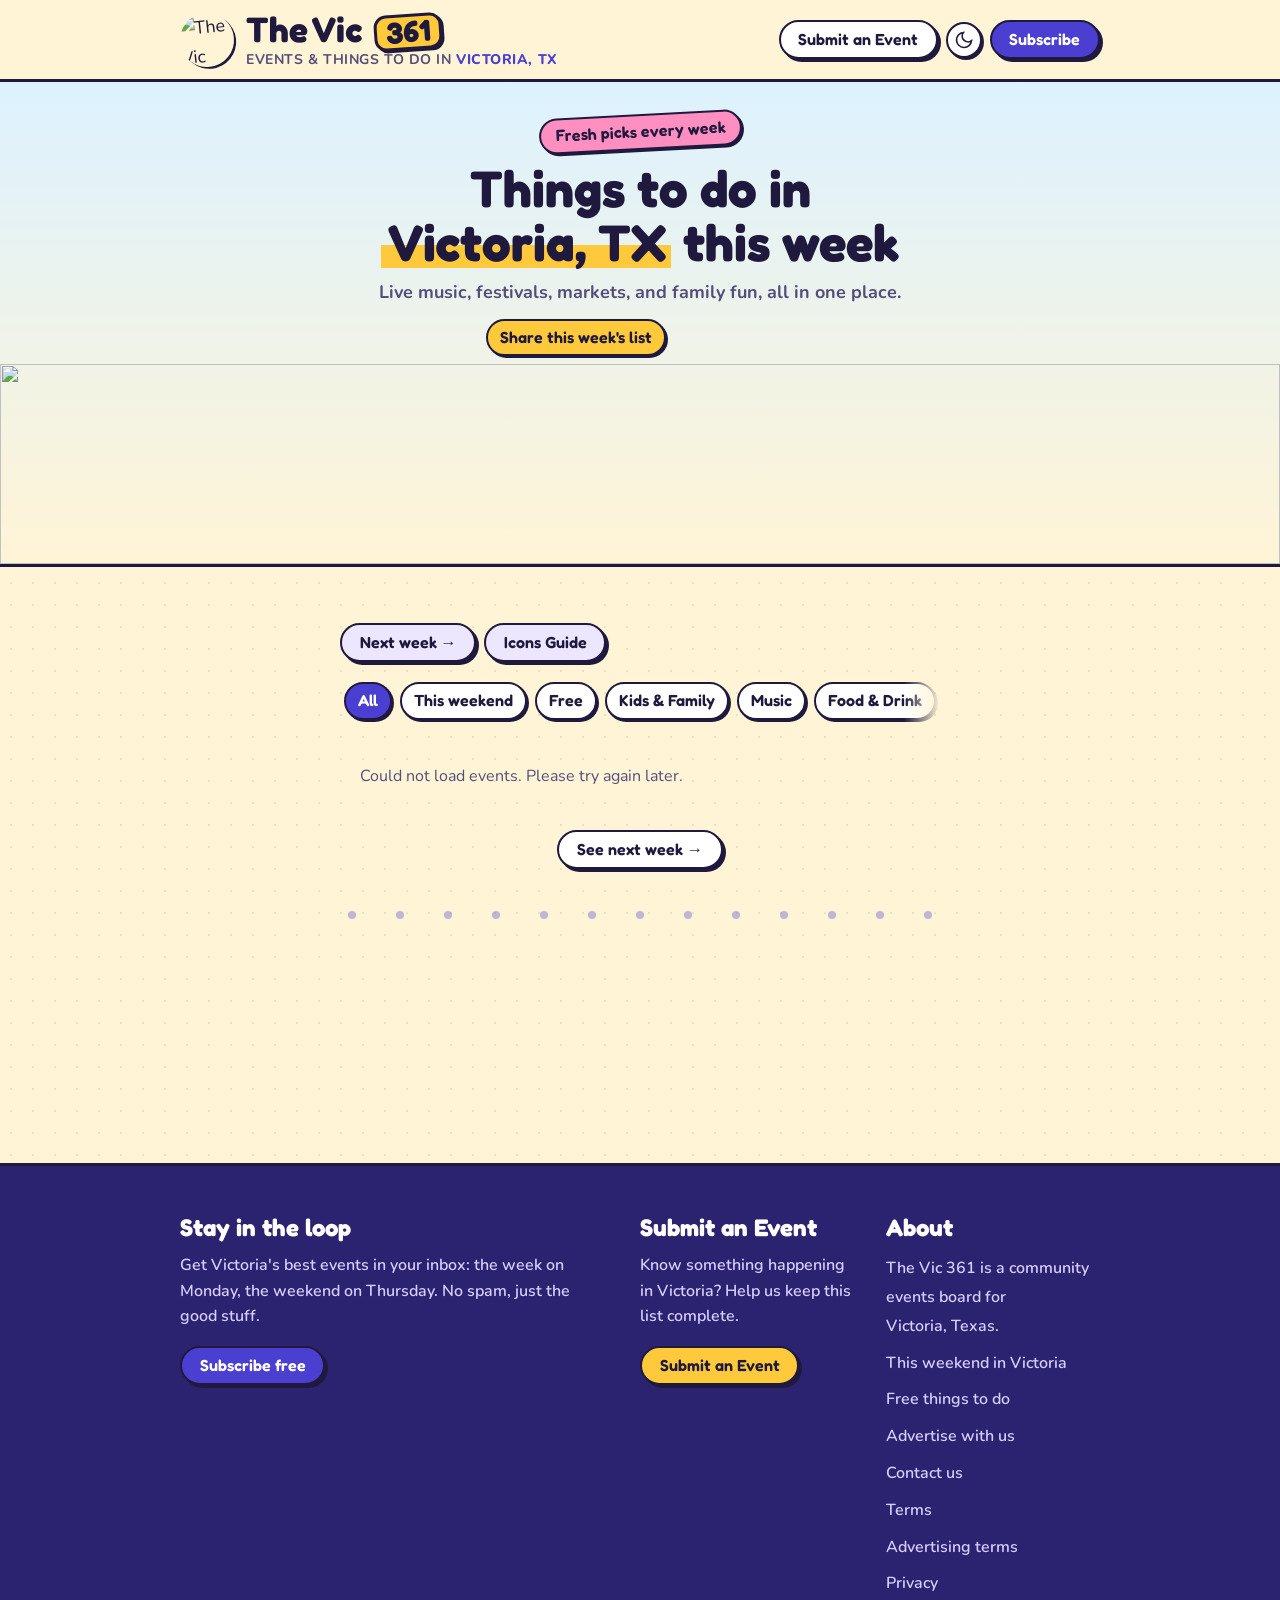
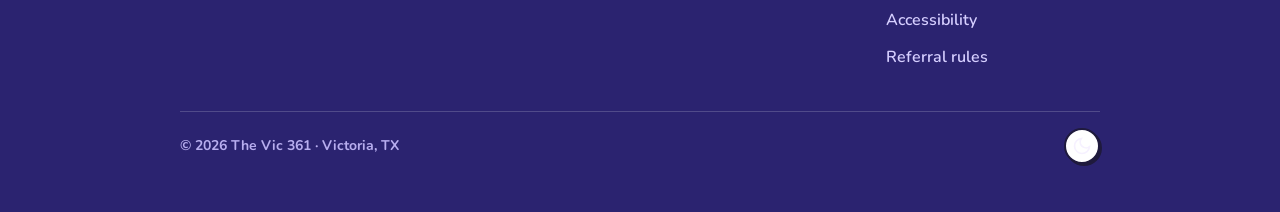
==== commit 368283c8: "Catch mistyped emails before they bounce, and tell the owner when one does A Star 402 organizer type" ====
--- a/docs/index.html
+++ b/docs/index.html
@@ -200,6 +200,7 @@
   <script src="./pixel.js" defer></script>
   <script src="./track.js" defer></script>
   <script src="./turnstile.js" defer></script>
+  <script src="/emailcheck.js" defer></script>
   <script src="./scrollfade.js" defer></script>
 </body>
 </html>
--- a/docs/base.css
+++ b/docs/base.css
@@ -0,0 +1,77 @@
+/* base.css — The Vic 361 */
+*, *::before, *::after { box-sizing: border-box; margin: 0; padding: 0; }
+
+html {
+  -moz-text-size-adjust: none;
+  -webkit-text-size-adjust: none;
+  text-size-adjust: none;
+  -webkit-font-smoothing: antialiased;
+  -moz-osx-font-smoothing: grayscale;
+  text-rendering: optimizeLegibility;
+  scroll-behavior: smooth;
+  hanging-punctuation: first last;
+  scroll-padding-top: var(--space-16);
+}
+
+body {
+  min-height: 100dvh;
+  line-height: 1.6;
+  font-family: var(--font-body, sans-serif);
+  font-size: var(--text-base);
+  color: var(--color-text);
+  background-color: var(--color-bg);
+}
+
+img, picture, video, canvas, svg { display: block; max-width: 100%; height: auto; }
+ul[role="list"], ol[role="list"] { list-style: none; }
+input, button, textarea, select { font: inherit; color: inherit; }
+/* The hidden attribute must win over component display rules: the
+   homepage filter chips hide events with li.hidden, and .event-entry's
+   display:flex was keeping every one of them on screen. Same rule as
+   admin.css and submit.css. */
+[hidden] { display: none !important; }
+
+h1, h2, h3, h4, h5, h6 { text-wrap: balance; line-height: 1.15; }
+p, li, figcaption { text-wrap: pretty; max-width: 72ch; }
+
+::selection {
+  background: oklch(from var(--color-primary) l c h / 0.25);
+  color: var(--color-text);
+}
+
+:focus-visible {
+  outline: 2px solid var(--color-primary);
+  outline-offset: 3px;
+  border-radius: var(--radius-sm);
+}
+
+@media (prefers-reduced-motion: reduce) {
+  *, *::before, *::after {
+    animation-duration: 0.01ms !important;
+    animation-iteration-count: 1 !important;
+    transition-duration: 0.01ms !important;
+    scroll-behavior: auto !important;
+  }
+}
+
+button { cursor: pointer; background: none; border: none; }
+table { border-collapse: collapse; width: 100%; }
+
+a, button, [role="button"], [role="link"], input, textarea, select {
+  transition: color var(--transition-interactive),
+              background var(--transition-interactive),
+              border-color var(--transition-interactive),
+              box-shadow var(--transition-interactive);
+}
+
+.sr-only {
+  position: absolute; width: 1px; height: 1px; padding: 0; margin: -1px;
+  overflow: hidden; clip: rect(0, 0, 0, 0); white-space: nowrap; border-width: 0;
+}
+
+/* "Did you mean ...@gmail.com?" under an email field (/emailcheck.js). */
+.email-hint { margin: 0.35rem 0 0; font-size: 0.9rem; font-weight: 600; color: inherit; }
+.email-hint__fix {
+  font: inherit; color: var(--color-primary); background: none; border: 0; padding: 0;
+  text-decoration: underline; cursor: pointer;
+}
--- a/docs/style.css
+++ b/docs/style.css
@@ -1048,8 +1048,8 @@
 
 /* ─── Sponsor checkout (server/sponsors.js) ─── */
 .ad-buy { margin-top: var(--space-3); align-self: flex-start; }
-.co-form { display: grid; gap: var(--space-3); max-width: 560px; }
-.co-field { display: grid; gap: var(--space-1); }
+.co-form { display: grid; grid-template-columns: minmax(0, 1fr); gap: var(--space-3); max-width: 560px; }
+.co-field { display: grid; grid-template-columns: minmax(0, 1fr); gap: var(--space-1); }
 .co-field label { font-weight: 600; }
 .co-field input, .co-field select, .co-field textarea {
   font: inherit;
@@ -1819,6 +1819,7 @@
 .sub-fine { margin: var(--space-1) 0 0; font-size: var(--text-sm); color: var(--color-text-muted); font-weight: 700; }
 .sub-fine + .page-lead { margin-top: var(--space-4); }
 .sub-crowd { margin: var(--space-3) 0 0; font-weight: 800; }
+.co-reach { margin: var(--space-4) 0 var(--space-3); font-weight: 800; font-size: var(--text-base); color: var(--ink); background: var(--sun-light); border: 3px solid var(--ink); border-radius: 14px; padding: var(--space-3); }
 .sub-perks { list-style: none; padding: 0; margin: 0 0 var(--space-6, 1.5rem); display: grid; gap: var(--space-3); }
 .sub-perks li { padding-left: 2rem; position: relative; }
 .sub-perks li::before { content: "✓"; position: absolute; left: 0; top: 0; width: 1.4rem; height: 1.4rem; border-radius: 50%; background: var(--cactus); color: var(--ink); font-weight: 900; display: grid; place-items: center; font-size: 0.85rem; border: 2px solid var(--ink); }
@@ -1836,10 +1837,10 @@
 .ad-package--row h2 { display: inline-block; background: var(--sun); color: var(--ink); border: 3px solid var(--ink); border-radius: 999px;
   box-shadow: 3px 3px 0 var(--ink); padding: 2px 16px; margin-bottom: var(--space-2); }
 .ad-package--row:nth-child(2) h2 { background: var(--sky); }
-.ad-package--row { display: grid; grid-template-columns: 1fr; gap: var(--space-5); align-items: start; }
+.ad-package--row { display: grid; grid-template-columns: minmax(0, 1fr); gap: var(--space-5); align-items: start; }
 /* The page is wide (layout wide: true): details on top, price beside the
    bullet list, then the site and newsletter examples side by side. */
-.ad-package__info { display: grid; grid-template-columns: 1fr; gap: var(--space-4); }
+.ad-package__info { display: grid; grid-template-columns: minmax(0, 1fr); gap: var(--space-4); }
 .ad-package__head .ad-where { max-width: 70ch; }
 /* "Where your ad goes": the ad card, a fan of cartoon arrows, and the four
    channel tiles (68px tall, 16px apart, matching the fan's arrow ends). */
@@ -1853,7 +1854,7 @@
 .ad-flow__tag { background: var(--sunset); border: 2px solid var(--ink); border-radius: 999px; padding: 2px 12px; font-family: var(--font-display); font-weight: 700; font-size: 0.8rem; text-transform: uppercase; letter-spacing: .04em; }
 .ad-flow__fan { display: block; }
 .ad-flow__down { display: none; margin: var(--space-2) auto; }
-.ad-flow__channels { list-style: none; margin: 0; padding: 0; display: grid; grid-template-rows: repeat(4, 68px); gap: 16px; }
+.ad-flow__channels { list-style: none; margin: 0; padding: 0; display: grid; grid-auto-rows: 68px; gap: 16px; }
 .ad-flow__ch { display: flex; align-items: center; gap: var(--space-3); background: var(--card); color: var(--color-text); border: 3px solid var(--ink); border-radius: 16px;
   box-shadow: 3px 3px 0 var(--ink); padding: 0 var(--space-4); }
 .ad-flow__ch:nth-child(odd) { transform: rotate(-.6deg); }
@@ -1865,7 +1866,9 @@
   .ad-flow__grid { grid-template-columns: 1fr; justify-items: center; }
   .ad-flow__fan { display: none; }
   .ad-flow__down { display: block; }
-  .ad-flow__channels { grid-template-rows: none; grid-template-columns: repeat(2, minmax(0, 1fr)); gap: var(--space-3); width: 100%; }
+  .ad-flow__channels { grid-auto-rows: auto; grid-template-columns: repeat(2, minmax(0, 1fr)); gap: var(--space-3); width: 100%; }
+  /* An odd tile out (three channels: no Instagram) spans the row. */
+  .ad-flow__ch:last-child:nth-child(odd) { grid-column: 1 / -1; }
   .ad-flow__ch { flex-direction: column; text-align: center; padding: var(--space-3) var(--space-2); }
 }
 
@@ -2065,3 +2068,43 @@
 .co-check { display: flex; gap: var(--space-2); align-items: flex-start; font-weight: 600; }
 .co-check input { width: 1.25rem; height: 1.25rem; margin-top: 0.15rem; flex: none; }
 .ad-terms-note { color: var(--color-text-muted); font-size: var(--text-sm); }
+
+/* ─── Category partners (server/partners.js) ───
+   The partner box on a category page is the sponsor coupon in light blue;
+   an open category gets a small dashed invite instead. /partners lists
+   the partners as cards and the open categories as dashed slots. */
+.partner-section { margin: var(--space-6) 0; }
+.partner-box { background: var(--sky-light); }
+.partner-box .sponsor-label { text-transform: uppercase; }
+.partner-invite { display: flex; gap: var(--space-3); align-items: center; justify-content: space-between;
+  border: 3px dashed var(--ink); border-radius: 16px; padding: var(--space-3) var(--space-4); color: var(--color-text); text-decoration: none; }
+.partner-invite:hover, .partner-invite:focus-visible { background: var(--sky-light); }
+.partner-invite__q { display: block; font-family: var(--font-display); font-size: var(--text-base); }
+.partner-invite__a { display: block; font-size: var(--text-sm); font-weight: 700; color: var(--color-text-muted); }
+.partner-invite__more { white-space: nowrap; font-weight: 800; }
+.partner-cards { display: grid; grid-template-columns: repeat(auto-fill, minmax(260px, 1fr)); gap: var(--space-4); margin: var(--space-4) 0 var(--space-8); }
+.partner-card { background: var(--card); color: var(--color-text); border: 3px solid var(--ink); border-radius: 16px; box-shadow: 3px 3px 0 var(--ink); padding: var(--space-3) var(--space-4); }
+.partner-card__cat { margin: 0; font-size: var(--text-xs); font-weight: 800; letter-spacing: .04em; text-transform: uppercase; color: var(--color-text-muted); }
+.partner-card__name { font-family: var(--font-display); font-size: var(--text-lg); margin: var(--space-1) 0 2px; }
+.partner-card__line { margin: 0; }
+.partner-card__link { display: inline-block; margin-top: var(--space-2); font-weight: 800; }
+.partner-card__logo { display: block; max-height: 48px; max-width: 180px; width: auto; height: auto; margin: var(--space-2) 0 0; border-radius: 6px; }
+.partner-open-title { margin-top: var(--space-4); }
+.partner-slots { display: grid; gap: var(--space-2); margin: var(--space-2) 0 var(--space-4); }
+.partner-slot { display: flex; justify-content: space-between; align-items: center; gap: var(--space-2); border: 3px dashed var(--ink); border-radius: 16px; padding: var(--space-3) var(--space-4); font-weight: 800; }
+.partner-open { font-size: var(--text-xs); font-weight: 800; background: var(--cactus); color: var(--ink); border: 2px solid var(--ink); border-radius: 999px; padding: 1px 10px; }
+.partner-open-now { margin-top: var(--space-2); }
+.co-preview-email { margin-top: var(--space-2); max-width: 340px; }
+
+/* Phones: nothing may be wider than the screen. A grid item's default
+   min-width is its content's, so one wide child (the sample email, a
+   long link, a form field's intrinsic width in Safari) pushed the
+   packages and the checkout form past the edge on iPhone. */
+.ad-package--row > *, .ad-package__info > *, .co-form > *, .co-field > * { min-width: 0; }
+.co-field input:not([type="checkbox"]):not([type="radio"]), .co-field select, .co-field textarea { width: 100%; max-width: 100%; min-width: 0; box-sizing: border-box; }
+.co-form .btn, .co-reach, .ad-package, .ad-checklist-wrap, .ad-preview, .ad-email-sample { max-width: 100%; box-sizing: border-box; }
+.ad-email-sample table, .ad-preview img { max-width: 100%; }
+/* A last guard: decorations (the tilted ad card, shadows, a 1px rounding)
+   must never let a phone scroll sideways. clip, not hidden, so sticky
+   headers keep working. */
+html, body { overflow-x: clip; }
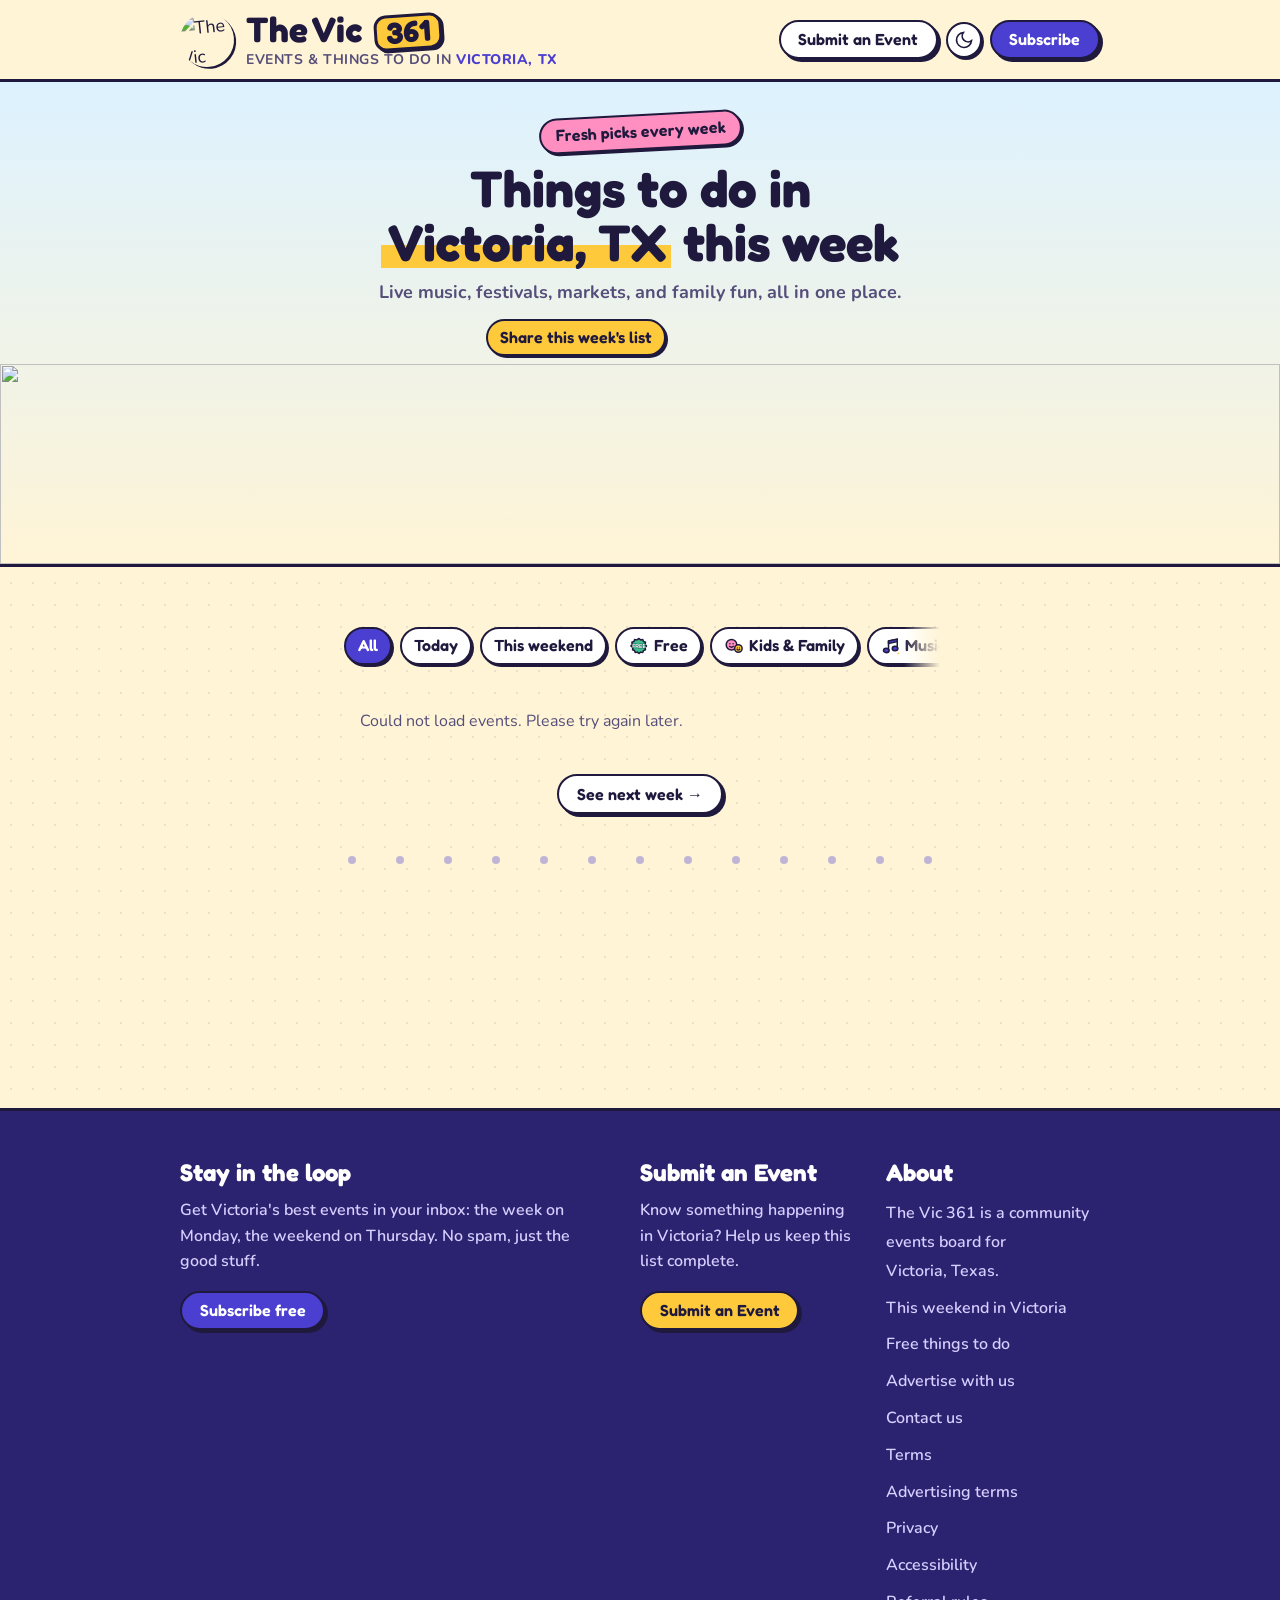
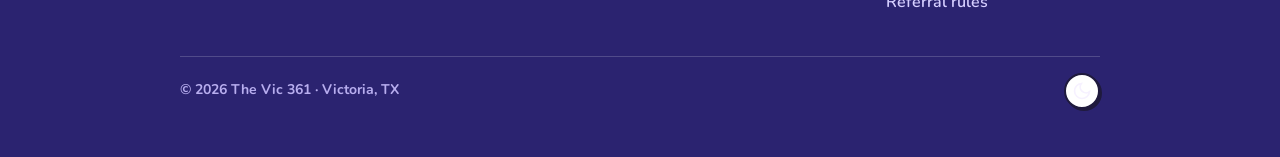
==== commit 451702a1: "Homepage: one row of buttons above the list, past days folded Three rows of buttons sat between the " ====
--- a/docs/index.html
+++ b/docs/index.html
@@ -95,29 +95,9 @@
       <!-- Last updated -->
       <p class="last-updated" id="last-updated"></p>
 
-      <!-- One row of buttons above the list: Skip to Today (app.js shows it
-           when today isn't Monday), Next week, and the icon key, which opens
-           as a panel over the list so the row doesn't jump. -->
-      <div class="top-actions">
-        <span id="skip-today-bar" hidden></span>
-        <a class="btn btn--outline" href="/next-week">Next week →</a>
-        <!--COMING_UP_LINK-->
-      <details class="icon-guide">
-        <summary class="btn btn--outline">Icons Guide</summary>
-        <div class="legend-inner">
-          <span class="legend-item"><svg class="ico icon" aria-hidden="true" focusable="false"><use href="./icons.svg#i-food"></use></svg> Food</span>
-          <span class="legend-item"><svg class="ico icon" aria-hidden="true" focusable="false"><use href="./icons.svg#i-music"></use></svg> Music</span>
-          <span class="legend-item"><svg class="ico icon" aria-hidden="true" focusable="false"><use href="./icons.svg#i-family"></use></svg> Family</span>
-          <span class="legend-item"><svg class="ico icon" aria-hidden="true" focusable="false"><use href="./icons.svg#i-drinks"></use></svg> 21+</span>
-          <span class="legend-item"><svg class="ico icon" aria-hidden="true" focusable="false"><use href="./icons.svg#i-arts"></use></svg> Arts</span>
-          <span class="legend-item"><svg class="ico icon" aria-hidden="true" focusable="false"><use href="./icons.svg#i-shopping"></use></svg> Shopping</span>
-          <span class="legend-item"><svg class="ico icon" aria-hidden="true" focusable="false"><use href="./icons.svg#i-outdoors"></use></svg> Outdoors</span>
-          <span class="legend-item"><svg class="ico icon" aria-hidden="true" focusable="false"><use href="./icons.svg#i-community"></use></svg> Community</span>
-          <span class="legend-item"><svg class="ico icon" aria-hidden="true" focusable="false"><use href="./icons.svg#i-free"></use></svg> Free</span>
-        </div>
-      </details>
-      </div>
-
+      <!-- The filter chips (docs/app.js renderFilterBar) go right above the
+           list: All, Today, the weekend, the categories with their icons
+           (so they double as the icon key), then Next week. -->
       <!-- Events rendered here by JS -->
       <div id="events-container">
         <p class="loading-message">Loading events...</p>
--- a/docs/style.css
+++ b/docs/style.css
@@ -345,63 +345,6 @@
 .theme-toggle:hover {
   color: var(--color-primary);
   background: var(--color-surface-offset);
-}
-
-/* ─── ICON LEGEND ─── */
-.icon-legend {
-  background: var(--color-surface);
-  border-bottom: 1px solid var(--color-divider);
-  padding-block: var(--space-2);
-  position: sticky;
-  top: var(--header-height, 56px);
-  z-index: 40;
-}
-
-.legend-label {
-  font-size: var(--text-xs);
-  font-weight: 600;
-  color: var(--color-text);
-  text-align: center;
-  margin-bottom: var(--space-1);
-}
-
-@media (min-width: 640px) {
-  .legend-label { display: none; }
-  .legend-inner::before {
-    content: "Icon Guide:";
-    font-weight: 600;
-    color: var(--color-text);
-    margin-right: var(--space-1);
-    white-space: nowrap;
-  }
-}
-
-.legend-inner {
-  display: flex;
-  flex-wrap: wrap;
-  align-items: center;
-  justify-content: center;
-  gap: var(--space-2) var(--space-3);
-  font-size: var(--text-xs);
-  color: var(--color-text-muted);
-}
-
-@media (min-width: 640px) {
-  .legend-inner {
-    justify-content: flex-start;
-  }
-}
-
-.legend-item {
-  display: flex;
-  align-items: center;
-  gap: var(--space-1);
-  white-space: nowrap;
-}
-
-.legend-item .icon {
-  font-size: 0.9rem;
-  line-height: 1;
 }
 
 /* ─── MAIN CONTENT ─── */
@@ -941,6 +884,7 @@
 .event-facts dt { font-weight: 600; }
 .event-facts dd { margin: 0; }
 .event-about { margin-bottom: var(--space-6); }
+.event-about:has(+ .event-about) { margin-bottom: var(--space-3); }
 .page-cta {
   margin-top: var(--space-10);
   padding-top: var(--space-6);
@@ -1149,13 +1093,7 @@
 }
 .theme-toggle:hover { background: var(--sun); color: var(--ink); }
 
-/* ─── Icon legend + browse nav ─── */
-.icon-legend {
-  background: var(--card);
-  border-bottom: 3px solid var(--ink);
-}
-.legend-inner { font-weight: 700; }
-.legend-inner::before { font-family: var(--font-display); }
+/* ─── Browse nav ─── */
 
 .browse-nav {
   background: var(--color-surface-offset);
@@ -1185,6 +1123,12 @@
   color: var(--color-text-inverse);
 }
 .event-filters { padding: var(--space-1) var(--space-1) var(--space-3); }
+/* Category chips wear their icons, so the row is the icon key too. */
+.filter-chip { display: inline-flex; align-items: center; gap: 0.3em; text-decoration: none; }
+.filter-chip .ico { width: 20px; height: 20px; }
+.filter-chip .ico + .ico { margin-left: -0.15em; }
+/* Next week leaves the page: lilac, so it reads apart from the filters. */
+.filter-chip--link { background: var(--lilac-light); }
 
 /* ─── Homepage hero ─── */
 .hero {
@@ -1450,7 +1394,6 @@
 .empty-state--error { color: var(--color-error); }
 
 .last-updated { font-weight: 700; }
-.skip-today-btn { margin-bottom: var(--space-2); }
 
 /* ─── Section headings with a squiggle underline ─── */
 .section-heading {
@@ -1631,7 +1574,6 @@
 .ico { display: inline-block; width: 1.5em; height: 1.5em; vertical-align: middle; flex: none; }
 .event-icons { display: flex; flex-wrap: wrap; gap: 3px; width: 3.7rem; }
 .event-icons .ico { width: 27px; height: 27px; }
-.legend-item .ico { width: 22px; height: 22px; }
 .notable-icon .ico { width: 30px; height: 30px; }
 @media (max-width: 639px) {
   .event-icons { width: 3rem; }
@@ -1652,49 +1594,6 @@
 /* ─── Calmer top of the page ───
    The icon key lives in a collapsible note above the list instead of a
    sticky bar, and the browse links are quieter than the action buttons. */
-/* Skip to Today, Next week and Icons Guide share one row. The guide's key
-   drops down over the list (positioned against the row, so it spans the
-   full width at any screen size) instead of pushing the list down. */
-.top-actions {
-  position: relative;
-  display: flex;
-  flex-wrap: wrap;
-  align-items: center;
-  gap: var(--space-2);
-  margin: 0 0 var(--space-4);
-}
-.top-actions .btn { margin: 0; }
-/* Lilac, not the white of the filter chips just below, so the row reads as
-   its own set (and sits with the purple Skip to Today). */
-.top-actions .btn--outline { background: var(--lilac-light); }
-.top-actions .btn--outline:hover { background: var(--sun); }
-.top-actions .skip-today-btn { margin-bottom: 0; }
-#skip-today-bar[hidden] { display: none; }
-.icon-guide { font-size: var(--text-sm); }
-.icon-guide summary { cursor: pointer; list-style: none; }
-.icon-guide summary::-webkit-details-marker { display: none; }
-.icon-guide[open] summary { background: var(--sun); color: var(--ink); }
-.icon-guide .legend-inner {
-  position: absolute;
-  left: 0;
-  right: 0;
-  top: calc(100% + var(--space-2));
-  z-index: 20;
-  justify-content: flex-start;
-  padding: var(--space-3);
-  background: var(--card);
-  border: 2px solid var(--ink);
-  border-radius: 12px;
-  box-shadow: 3px 3px 0 var(--ink);
-  color: var(--color-text);
-}
-.icon-guide .legend-inner::before { content: none; }
-/* Keep all three on one line on a typical phone (375px wide). */
-@media (max-width: 480px) {
-  .top-actions { gap: 6px; }
-  .top-actions .btn { padding: 0.4em 0.75em; font-size: 0.8125rem; }
-}
-
 .browse-nav { background: var(--color-bg); border-bottom: 2px solid var(--color-divider); }
 .browse-inner { padding-block: var(--space-2); gap: var(--space-1); }
 .browse-nav a {
@@ -1959,6 +1858,34 @@
 .day-section--fold summary.day-header { border-radius: 17px; }
 .day-section--fold details[open] summary.day-header { border-radius: 17px 17px 0 0; }
 .day-section--past { box-shadow: none; }
+/* Days already over fold together under one bar above today (seo.js
+   pastDaysHtml), quieter than the day cards. */
+.past-days { margin-bottom: var(--space-4); }
+.past-days__head {
+  display: flex;
+  align-items: center;
+  gap: var(--space-2);
+  padding: var(--space-2) var(--space-4);
+  border: 2.5px dashed var(--color-text);
+  border-radius: 17px;
+  background: var(--color-surface-offset);
+  color: var(--color-text);
+  font-family: var(--font-display);
+  cursor: pointer;
+  list-style: none;
+}
+.past-days__head::-webkit-details-marker { display: none; }
+.past-days__title { font-weight: 800; }
+.past-days__meta { margin-left: auto; display: inline-flex; align-items: center; gap: 0.3em; font-size: var(--text-sm); font-weight: 700; white-space: nowrap; }
+.past-days__meta::after {
+  content: ""; flex: none; width: 1em; height: 1em; background: currentColor;
+  -webkit-mask: url("data:image/svg+xml,%3Csvg xmlns='http://www.w3.org/2000/svg' viewBox='0 0 24 24'%3E%3Cpath d='M5 9l7 7 7-7' fill='none' stroke='black' stroke-width='5' stroke-linecap='round' stroke-linejoin='round'/%3E%3C/svg%3E") center / contain no-repeat;
+  mask: url("data:image/svg+xml,%3Csvg xmlns='http://www.w3.org/2000/svg' viewBox='0 0 24 24'%3E%3Cpath d='M5 9l7 7 7-7' fill='none' stroke='black' stroke-width='5' stroke-linecap='round' stroke-linejoin='round'/%3E%3C/svg%3E") center / contain no-repeat;
+  transition: transform 0.2s ease;
+}
+.past-days[open] > .past-days__head { margin-bottom: var(--space-4); }
+.past-days[open] > .past-days__head .past-days__meta::after { transform: rotate(180deg); }
+@media (prefers-reduced-motion: reduce) { .past-days__meta::after { transition: none; } }
 .day-section--fold summary.day-header { cursor: pointer; list-style: none; display: flex; border-bottom: 0; margin: 0; }
 .day-section--fold summary.day-header::-webkit-details-marker { display: none; }
 .day-section--fold summary.day-header { flex-wrap: nowrap; }
